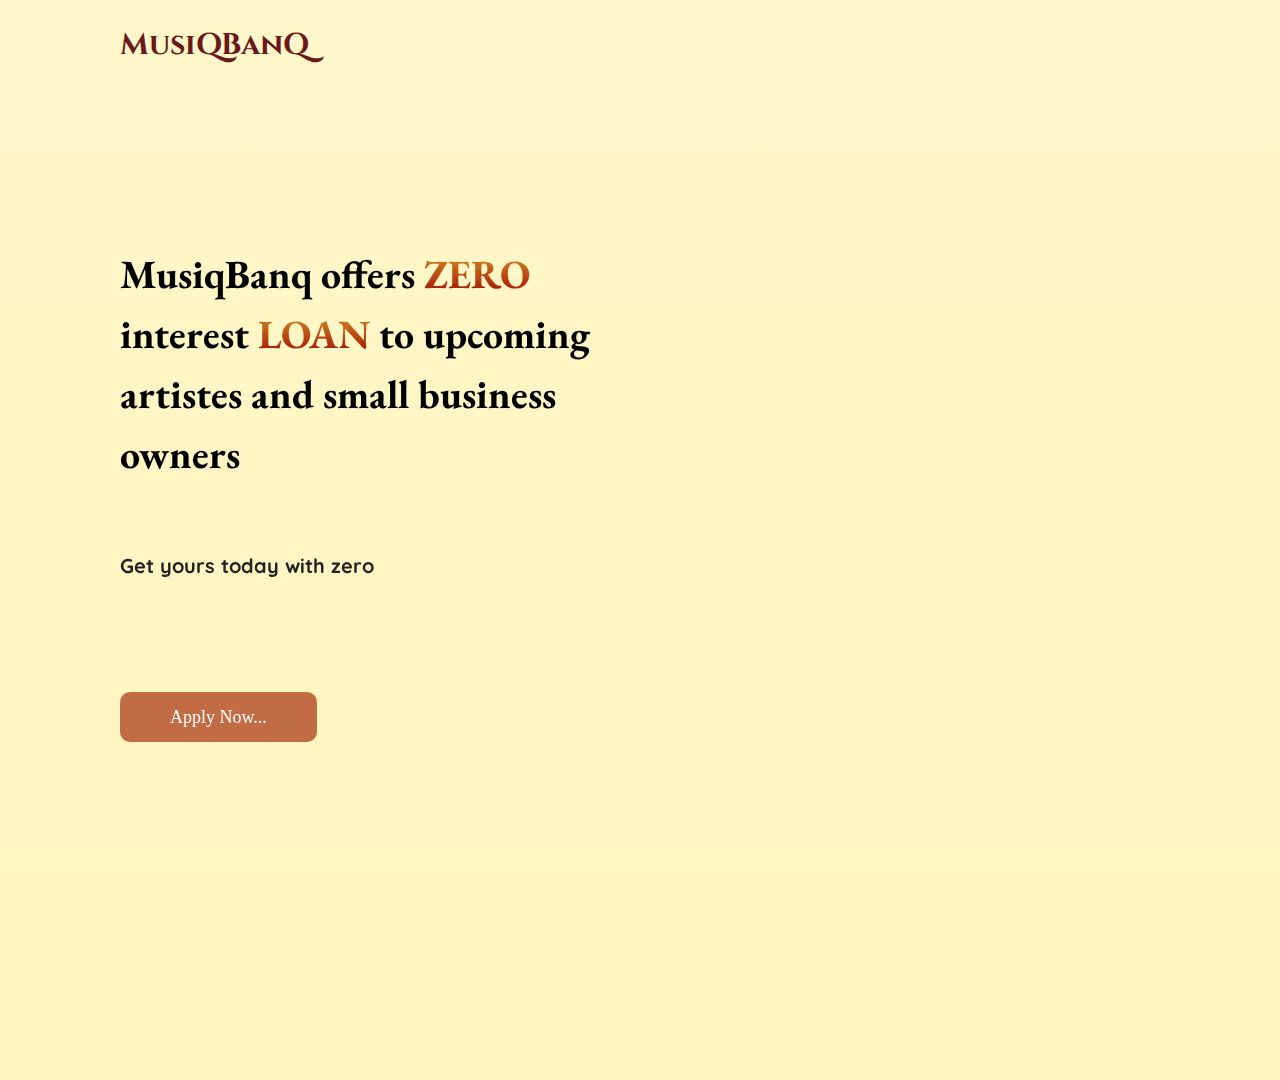
==== index.html @ e8cd940e "added google form" ====
<!DOCTYPE html>
<html lang="en">
<head>
    <meta charset="UTF-8">
    <meta http-equiv="X-UA-Compatible" content="IE=edge">
    <meta name="viewport" content="width=device-width, initial-scale=1.0">
    <title>Document</title>
    <link rel="stylesheet" href="index.css">
    <link rel="stylesheet" href="https://unpkg.com/aos@next/dist/aos.css" />
</head>
<body>
  <!--<div id="app">
    <div class="title">
      <div class="title-inner">
        <div class="cafe">
          <div class="cafe-inner">MusiqBanq offers <span>ZERO</span> interest <span>LOAN</span> to upcoming artistes and small business owners .</div>
        </div>
        <div class="mozart">
          <div class="mozart-inner">Get yours today with zero <span id="spin"></span></div>
          <a href="/form.html" class="applyBtn">Apply Now...</a>
        </div>
        
      </div>
      
    </div>
  
    <div class="image">
      <div class="logo">MB</div>
      <img src='./img/ladingPageImg2.jpg' alt=''>
    </div>
  </div>-->
  <div class="landingPageContainer">
    <div class="navBarContainer">
        <div class="logo text-pop-up-bottom ">MusiQBanQ</div>
        <div>
           
        </div>
    </div>
 
    <div class="mainPageContainer">
        <div class="z1" data-aos="fade-down-right" data-aos-offset="300"
        data-aos-easing="ease-in-sine" data-aos-delay="50"
        data-aos-duration="1000">
           
            <h1 class="p1">MusiqBanq offers <span>ZERO</span> interest <span>LOAN</span> to upcoming artistes and small business owners</h1>

            <div class="mozart-inner">Get yours today with zero <span id="spin"></span></div>

            <a class="signUpButton" href="https://forms.gle/FwzDNqPJHYDTBLBu9">Apply Now...</a>
        </div>
        <div class="z2" data-aos="fade-down-left" data-aos-offset="300"
        data-aos-easing="ease-in-sine" data-aos-delay="50"
        data-aos-duration="2000">
            
        </div>
        
    </div>
</div>
<script src="https://unpkg.com/aos@next/dist/aos.js"></script>
<script>
  AOS.init();
</script>  
</body>
</html>
---- index.css ----
@import url('https://fonts.googleapis.com/css2?family=Nunito:wght@200;300&display=swap');
@import url('https://fonts.googleapis.com/css2?family=Cinzel&display=swap');
@import url('https://fonts.googleapis.com/css2?family=EB+Garamond:wght@400;500&display=swap');
@import url('https://fonts.googleapis.com/css2?family=Kite+One&display=swap');
@import url('https://fonts.googleapis.com/css2?family=Quicksand:wght@500&display=swap');


* {
  padding: 0;
  margin: 0;
  box-sizing: border-box;
}
/*@import url('https://fonts.googleapis.com/css2?family=Quicksand:wght@600&display=swap');
@import url("https://fonts.googleapis.com/css2?family=Prata&display=swap");
@import url('https://fonts.googleapis.com/css2?family=Berkshire+Swash&display=swap');
@import url('https://fonts.googleapis.com/css2?family=Averia+Libre:wght@300;400&display=swap');
@import url('https://fonts.googleapis.com/css2?family=Kite+One&display=swap');

* {
  padding: 0;
  margin: 0;
  box-sizing: border-box;
}

#app {
  z-index: 100;
}
#app {
  display: grid;
  grid-template-columns: 1fr 2fr;
  align-items: center;
  padding-bottom: 4vmin;
  height: auto;
  width: 100%;
  background: #ede8e2;
  color: #3a3535;
}
body {
  display: grid;
  padding: 2rem;
  background: #e6ded7;
  overflow-x: hidden;
}
.title {
  padding-left: 1em;
  grid-column: 1 / -1;
  grid-row: 1;
  font-family: "Prata", serif;
  width: 100%;
  z-index: 2;
}
.title > .title-inner {
  display: inline-block;
}
#spin {
  color:#B3541E;
}
#spin:after {
  content:"";
  animation: spin 8s linear infinite;
}
@keyframes spin {
  0% { content:"" }
  20% { content: "Collateral" }
  50% { content: "Bvn Needed" }
  70% { content: "Guarantor" }
  100% { content: "Bank Statement" }
}
@keyframes text-clip {
  from {
    clip-path: polygon(0% 100%, 100% 100%, 100% 100%, 0% 100%);
  }
  to {
    clip-path: polygon(0 0, 100% 0, 100% 100%, 0 100%);
  }
}
@keyframes outer-left {
  from {
    transform: translateX(50%);
  }
  to {
    transform: none;
  }
}
@keyframes inner-left {
  from {
    transform: translateX(-50%);
  }
  to {
    transform: none;
  }
}
.cafe, .mozart {
  animation: outer-left 1s 1s cubic-bezier(0.5, 0, 0.1, 1) both;
}
.title-inner {
  display: inline-block;
  animation: inner-left 1s 1s ease both;
}
.cafe-inner {
  display: inline-block;
  animation: inner-left 1s 1s ease both, text-clip 1s 0s cubic-bezier(0.5, 0, 0.1, 1) both;
  font-size: 3vw;
  width: 600px;
  line-height: 70px;
  font-family: 'Quicksand', sans-serif;
}
.mozart-inner {
  animation: text-clip 1s 0s cubic-bezier(0.5, 0, 0.1, 1) both;
  margin-bottom: 7rem;
  font-family: 'Kite One', sans-serif;
  font-size: 22px;
  font-weight: bold;
}
.title {
  animation: outer-left 1s 1s ease both;
}
.cafe > .cafe-inner {
  display: inline-block;
}
.mozart {
  display: inline-block;
  margin-top: 4rem;
}
.image {
  grid-row: 1;
  grid-column: 2;
  margin-left: -2rem;
  opacity: 0.7;
  animation: image-in 1s cubic-bezier(0.5, 0, 0.1, 1) 2s backwards;
}
@keyframes image-in {
  from {
    clip-path: polygon(0 0, 100% 0, 100% 0, 0 0);
  }
  to {
    clip-path: polygon(0 0, 100% 0, 100% 100%, 0 100%);
  }
}
.image img {
  display: block;
  width: 100%;
  height: auto;
}
body:active * {
  animation: none !important;
}
.image .logo {
  font-weight: bold;
  font-size: 30px;
  color: #000;
  font-family: 'Berkshire Swash', cursive;
  z-index: 999;
  float: right;
}
.applyBtn {
  border: none;
  outline: none;
  padding: 15px 50px;
  border-radius: 10px;
  font-size: 18px;
  background: #E4CDA7;
  cursor: pointer;
  text-decoration: none;
  color: #000;
  font-family: 'Quicksand', sans-serif;
}
.applyBtn:hover {
  background: #ebcb98;
*/

/* Extra small devices (phones, 600px and down) 
@media only screen and (max-width: 600px) {
  #app {
    height: auto;
    grid-template-columns: 1fr;
    padding-bottom: 0;
    align-items: initial;
    background: transparent;
  }
  body {
    padding: 20px;
    display: flex;
    justify-content: center;
    align-items: initial;
    background:linear-gradient(
      rgba(255, 0, 0, 0.45), 
      rgba(255, 0, 0, 0.45)
    ),url(./img/ladingPageImg2.jpg);
    background-position: center;
    background-size: cover;
    background-repeat: no-repeat;
    width: 100%;
    height: 120vh;
  }
  .title {
    padding-left: 1em;
    grid-column: 1 / -1;
    grid-row: 1;
    font-family: "Prata", serif;
    width: 100%;
    z-index: 2;
    margin-top: 8rem;
    color: #fff;
  }
  .image .logo {
    color: #fff;
  }
  .cafe-inner {
    display: inline-block;
    animation: inner-left 1s 1s ease both, text-clip 1s 0s cubic-bezier(0.5, 0, 0.1, 1) both;
    font-size: 7vw;
    width: 100%;
    line-height: 40px;
    font-family: 'Averia Libre', cursive;
  }
  .applyBtn {
    padding: 13px 40px;
  }
  .image img {
    display: none;
  }
  .mozart-inner {
    margin-bottom: 6rem;
    font-size: 4vw;
  }
  #spin {
  color:#fff;
}
  .mozart {
    margin-top: 4rem;
  }
}*/



/* Medium devices (landscape tablets, 768px and up) 
@media only screen and (min-width: 601px) and (max-width: 900px) {
  #app {
    height: auto;
    grid-template-columns: 1fr;
    padding-bottom: 0;
    align-items: initial;
    background: transparent;
  }
  body {
    padding: 50px;
    display: flex;
    justify-content: center;
    align-items: initial;
    background:linear-gradient(
      rgba(255, 0, 0, 0.45), 
      rgba(255, 0, 0, 0.45)
    ),url(./img/ladingPageImg2.jpg);
    background-position: center;
    background-size: cover;
    background-repeat: no-repeat;
    width: 100%;
    height: 120vh;
  }
  .title {
    padding-left: 1em;
    grid-column: 1 / -1;
    grid-row: 1;
    font-family: "Prata", serif;
    width: 100%;
    z-index: 2;
    margin-top: 8rem;
    color: #fff;
  }
  .image .logo {
    color: #fff;
  }
  .cafe-inner {
    display: inline-block;
    animation: inner-left 1s 1s ease both, text-clip 1s 0s cubic-bezier(0.5, 0, 0.1, 1) both;
    font-size: 35px;
    width: 100%;
    line-height: 50px;
    font-family: 'Averia Libre', cursive;
  }
  .mozart {
    margin-top: 4rem;
  }
  .applyBtn {
    padding: 13px 40px;
  }
  .image img {
    display: none;
  }
}*/



/* landing page */
.landingPageContainer {
  width: 100%;
  height: 120vh;
  padding: 0 120px;
  background-image:
  linear-gradient(
    #fff2afa9, 
    #fff2afd5
    ), url(./img/ladingPageImg2.jpg);
  background-position: center;
  background-size: cover;
  /*background: #FFF1AF;*/
}
.navBarContainer {
  width: 100%;
  height: 100px;
  display: flex;
  justify-content: space-between;
  align-items: center;
  position: relative;
}
.navBarContainer .logo {
  color: rgb(105, 25, 25);
  height: 50px;
  font-family: 'Cinzel', serif;
  font-size: 30px;
  font-weight: bolder;
    
}
.navBarContainer .loginButton {
  border: none;
  text-decoration: none;
  font-size: 18px;
  color: #000;
  margin-right: 2rem;
  font-weight: bold;
}
.navBarContainer .signUpButton {
  border: none;
  text-decoration: none;
  font-size: 18px;
  padding: 13px 40px;
  border-radius: 10px;
  background: rgb(0, 0, 0);
  color: rgb(255, 255, 255);
}
.mainPageContainer {
  width: 100%;
  height: 80vh;
  margin-top: 5rem;
  display: grid;
  grid-template-columns: 1fr 1fr;
  grid-gap: 50px;
}
.mainPageContainer .z1 {
  width: 100%;
  height: auto;
  padding-top: 4rem;
}
.mainPageContainer .z2 {
  width: 100%;
  height: 550px;
  background-image: url(./img/IMG-20211220-WA0054-removebg-preview.png);
  background-position: center;
  background-size: cover;
  position: relative;
  -webkit-filter: drop-shadow(15px 5px 5px #222);
  filter: drop-shadow(15px 15px 25px #222);
}



.boxText {
  font-size: 15px;
  font-weight: bold;
}
.z1 .p1 {
  font-size: 40px;
  color:rgb(0, 0, 0);
  font-weight: bolder;
  line-height: 60px;
  font-family: 'EB Garamond', serif;
  padding-bottom: 2rem;
}
.z1 .p2 {
  font-size: 20px;
  font-weight: bold;
  color: rgb(48, 48, 48);
  margin-bottom: 4rem;
}
.z1 span {
  background: -webkit-linear-gradient(#db9f27, #9B0000);
  -webkit-background-clip: text;
  -webkit-text-fill-color: transparent;
}
.z1 .signUpButton {
  border: none;
  text-decoration: none;
  font-size: 18px;
  padding: 15px 50px;
  border-radius: 10px;
  background: #ae421ec4;
  color: rgb(255, 255, 255);
  cursor: pointer;
}
.z1 .signUpButton:hover {
  background: #AE431E;
  transition: all 550ms;
}
.mozart-inner {
  animation: text-clip 1s 0s cubic-bezier(0.5, 0, 0.1, 1) both;
  margin-bottom: 8rem;
  font-family: 'Quicksand', sans-serif;
  font-size: 20px;
  font-weight: bold;
  margin-top: 2rem;
  color: rgb(34, 34, 34); 
}
#spin {
  color:#B3541E;
  font-weight: bolder;
  font-size: 25px;
}
#spin:after {
  content:"";
  animation: spin 8s linear infinite;
}
@keyframes spin {
  0% { content:"" }
  20% { content: "Collateral" }
  50% { content: "Bvn Needed" }
  70% { content: "Guarantor" }
  100% { content: "Bank Statement" }
}






/* Extra small devices (phones, 600px and down) */
@media only screen and (max-width: 600px) {

  .landingPageContainer {
    width: 100%;
    height: 120vh;
    padding: 0 20px;
    background: #FFF1AF;
    background-image:
  linear-gradient(
    #fff2afa9, 
    #fff2afd5
    ), url(./img/ladingPageImg2.jpg);
  background-position: center;
  background-size: cover;
  }
  .navBarContainer .logo {
    color: rgb(105, 25, 25);
    height: 28px;
    font-family: 'Cinzel', serif;
    font-size: 20px;
    font-weight: bolder;
      
  }
  .navBarContainer .loginButton {
  border: none;
  text-decoration: none;
  font-size: 16px;
  color: #000;
  margin-right: 2rem;
  font-weight: bold;
}
.navBarContainer .signUpButton {
  border: none;
  text-decoration: none;
  font-size: 16px;
  padding: 8px 20px;
  border-radius: 10px;
  background: rgb(0, 0, 0);
  color: rgb(255, 255, 255);
}
.mozart-inner {
  animation: text-clip 1s 0s cubic-bezier(0.5, 0, 0.1, 1) both;
  margin-bottom: 8rem;
  font-family: 'Quicksand', sans-serif;
  font-size: 4vw;
  font-weight: bold;
  margin-top: 2rem;
  color: rgb(34, 34, 34); 
}
#spin {
  color:#B3541E;
  font-weight: bolder;
  font-size: 17px;
}
.mainPageContainer {
  width: 100%;
  height: auto;
  margin-top: 3rem;
  display: grid;
  grid-template-columns: 1fr;
  grid-gap: 50px;
}
.mainPageContainer .z1 {
  width: 100%;
  height: auto;
  padding-top: 0rem;
}
.z1 .p1 {
  font-size: 27px;
  color:rgb(0, 0, 0);
  font-weight: bolder;
  line-height: 40px;
  font-family: 'EB Garamond', serif;
  padding-bottom: 2rem;
}

.z1 .signUpButton {
  border: none;
  text-decoration: none;
  font-size: 16px;
  padding: 13px 50px;
  border-radius: 10px;
  background: #AE431E;
  color: rgb(255, 255, 255);
  margin-top: 0rem;
}

  .mainPageContainer 
  .z2 {
    width: 100%;
    height: 550px;
    border-radius: 200px;
    background-image: url(./img/IMG-20211220-WA0054-removebg-preview.png);
    background-position: center;
    background-size: cover;
    border: 10px solid #AE431E;
    position: relative;
    display: none;
  }
  
}



/* Medium devices (landscape tablets, 768px and up) */
@media only screen and (min-width: 601px) and (max-width:950px) {


    .landingPageContainer {
    width: 100%;
    height: 100vh;
    padding: 0 70px;
    background: #FFF1AF;
    background-image:
  linear-gradient(
    #fff2afa9, 
    #fff2afd5
    ), url(./img/ladingPageImg2.jpg);
  background-position: center;
  background-size: cover;
  }
  .navBarContainer .logo {
    color: rgb(105, 25, 25);
    height: 28px;
    font-family: 'Cinzel', serif;
    font-size: 20px;
    font-weight: bolder;
      
  }
  .navBarContainer .loginButton {
  border: none;
  text-decoration: none;
  font-size: 16px;
  color: #000;
  margin-right: 2rem;
  font-weight: bold;
}
.navBarContainer .signUpButton {
  border: none;
  text-decoration: none;
  font-size: 16px;
  padding: 8px 20px;
  border-radius: 10px;
  background: rgb(0, 0, 0);
  color: rgb(255, 255, 255);
}
.mozart-inner {
  animation: text-clip 1s 0s cubic-bezier(0.5, 0, 0.1, 1) both;
  margin-bottom: 8rem;
  font-family: 'Quicksand', sans-serif;
  font-size: 22px;
  font-weight: bold;
  margin-top: 2rem;
  color: rgb(34, 34, 34); 
}
#spin {
  color:#B3541E;
  font-weight: bolder;
  font-size: 25px;
}
.mainPageContainer {
  width: 100%;
  height: auto;
  margin-top: 3rem;
  display: grid;
  grid-template-columns: 1fr;
  grid-gap: 50px;
}
.mainPageContainer .z1 {
  width: 100%;
  height: auto;
  padding-top: 0rem;
}
.z1 .p1 {
  font-size: 35px;
  color:rgb(0, 0, 0);
  font-weight: bolder;
  line-height: 60px;
  font-family: 'EB Garamond', serif;
  padding-bottom: 2rem;
  width: 500px;
}

.z1 .signUpButton {
  border: none;
  text-decoration: none;
  font-size: 16px;
  padding: 13px 50px;
  border-radius: 10px;
  background: #AE431E;
  color: rgb(255, 255, 255);
  margin-top: 0rem;
}

  .mainPageContainer 
  .z2 {
    width: 100%;
    height: 550px;
    border-radius: 200px;
    background-image: url(./img/IMG-20211220-WA0054-removebg-preview.png);
    background-position: center;
    background-size: cover;
    border: 10px solid #AE431E;
    position: relative;
    display: none;
  }
}
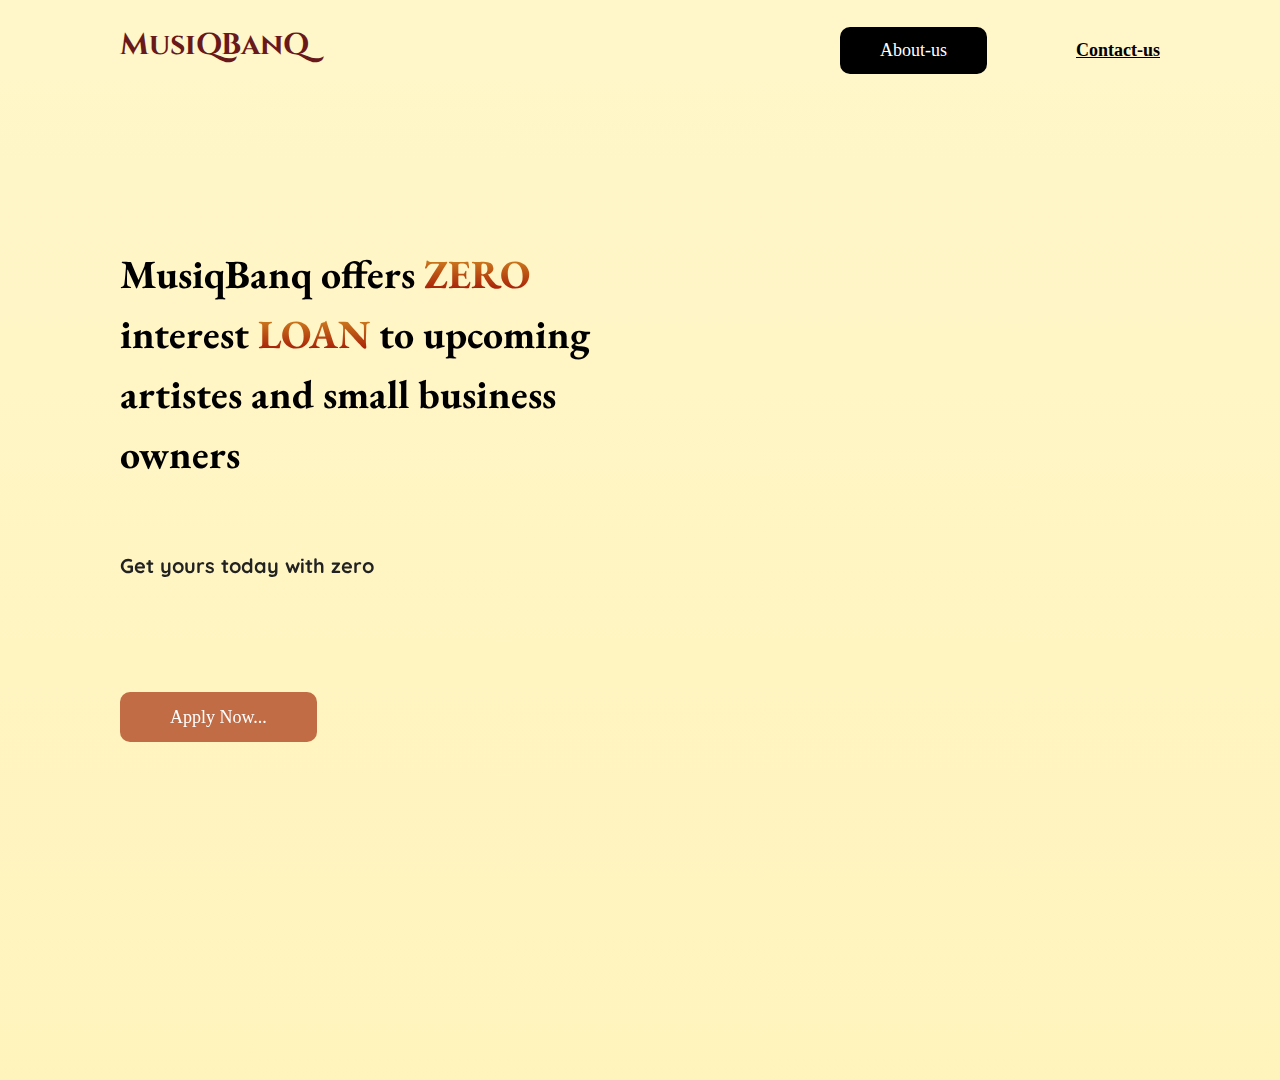
==== commit 64c5df96: "added about section" ====
--- a/index.html
+++ b/index.html
@@ -4,36 +4,19 @@
     <meta charset="UTF-8">
     <meta http-equiv="X-UA-Compatible" content="IE=edge">
     <meta name="viewport" content="width=device-width, initial-scale=1.0">
-    <title>Document</title>
+    <title>MusiQBanQ</title>
+    <link rel="icon" type="image/x-icon" href="/img/headsetmb.png">
     <link rel="stylesheet" href="index.css">
     <link rel="stylesheet" href="https://unpkg.com/aos@next/dist/aos.css" />
 </head>
 <body>
-  <!--<div id="app">
-    <div class="title">
-      <div class="title-inner">
-        <div class="cafe">
-          <div class="cafe-inner">MusiqBanq offers <span>ZERO</span> interest <span>LOAN</span> to upcoming artistes and small business owners .</div>
-        </div>
-        <div class="mozart">
-          <div class="mozart-inner">Get yours today with zero <span id="spin"></span></div>
-          <a href="/form.html" class="applyBtn">Apply Now...</a>
-        </div>
-        
-      </div>
-      
-    </div>
   
-    <div class="image">
-      <div class="logo">MB</div>
-      <img src='./img/ladingPageImg2.jpg' alt=''>
-    </div>
-  </div>-->
   <div class="landingPageContainer">
     <div class="navBarContainer">
-        <div class="logo text-pop-up-bottom ">MusiQBanQ</div>
-        <div>
-           
+        <div class="logo">MusiQBanQ</div>
+        <div class="nav">
+          <a href="/about.html" class="about-us">About-us</a>
+          <a href="/contact.html" class="contact-us">Contact-us</a>
         </div>
     </div>
  
--- a/index.css
+++ b/index.css
@@ -2,7 +2,8 @@
 @import url('https://fonts.googleapis.com/css2?family=Cinzel&display=swap');
 @import url('https://fonts.googleapis.com/css2?family=EB+Garamond:wght@400;500&display=swap');
 @import url('https://fonts.googleapis.com/css2?family=Kite+One&display=swap');
-@import url('https://fonts.googleapis.com/css2?family=Quicksand:wght@500&display=swap');
+@import url('https://fonts.googleapis.com/css2?family=Quicksand:wght@300;400&display=swap');
+@import url('https://fonts.googleapis.com/css2?family=Shizuru&display=swap');
 
 
 * {
@@ -10,287 +11,6 @@
   margin: 0;
   box-sizing: border-box;
 }
-/*@import url('https://fonts.googleapis.com/css2?family=Quicksand:wght@600&display=swap');
-@import url("https://fonts.googleapis.com/css2?family=Prata&display=swap");
-@import url('https://fonts.googleapis.com/css2?family=Berkshire+Swash&display=swap');
-@import url('https://fonts.googleapis.com/css2?family=Averia+Libre:wght@300;400&display=swap');
-@import url('https://fonts.googleapis.com/css2?family=Kite+One&display=swap');
-
-* {
-  padding: 0;
-  margin: 0;
-  box-sizing: border-box;
-}
-
-#app {
-  z-index: 100;
-}
-#app {
-  display: grid;
-  grid-template-columns: 1fr 2fr;
-  align-items: center;
-  padding-bottom: 4vmin;
-  height: auto;
-  width: 100%;
-  background: #ede8e2;
-  color: #3a3535;
-}
-body {
-  display: grid;
-  padding: 2rem;
-  background: #e6ded7;
-  overflow-x: hidden;
-}
-.title {
-  padding-left: 1em;
-  grid-column: 1 / -1;
-  grid-row: 1;
-  font-family: "Prata", serif;
-  width: 100%;
-  z-index: 2;
-}
-.title > .title-inner {
-  display: inline-block;
-}
-#spin {
-  color:#B3541E;
-}
-#spin:after {
-  content:"";
-  animation: spin 8s linear infinite;
-}
-@keyframes spin {
-  0% { content:"" }
-  20% { content: "Collateral" }
-  50% { content: "Bvn Needed" }
-  70% { content: "Guarantor" }
-  100% { content: "Bank Statement" }
-}
-@keyframes text-clip {
-  from {
-    clip-path: polygon(0% 100%, 100% 100%, 100% 100%, 0% 100%);
-  }
-  to {
-    clip-path: polygon(0 0, 100% 0, 100% 100%, 0 100%);
-  }
-}
-@keyframes outer-left {
-  from {
-    transform: translateX(50%);
-  }
-  to {
-    transform: none;
-  }
-}
-@keyframes inner-left {
-  from {
-    transform: translateX(-50%);
-  }
-  to {
-    transform: none;
-  }
-}
-.cafe, .mozart {
-  animation: outer-left 1s 1s cubic-bezier(0.5, 0, 0.1, 1) both;
-}
-.title-inner {
-  display: inline-block;
-  animation: inner-left 1s 1s ease both;
-}
-.cafe-inner {
-  display: inline-block;
-  animation: inner-left 1s 1s ease both, text-clip 1s 0s cubic-bezier(0.5, 0, 0.1, 1) both;
-  font-size: 3vw;
-  width: 600px;
-  line-height: 70px;
-  font-family: 'Quicksand', sans-serif;
-}
-.mozart-inner {
-  animation: text-clip 1s 0s cubic-bezier(0.5, 0, 0.1, 1) both;
-  margin-bottom: 7rem;
-  font-family: 'Kite One', sans-serif;
-  font-size: 22px;
-  font-weight: bold;
-}
-.title {
-  animation: outer-left 1s 1s ease both;
-}
-.cafe > .cafe-inner {
-  display: inline-block;
-}
-.mozart {
-  display: inline-block;
-  margin-top: 4rem;
-}
-.image {
-  grid-row: 1;
-  grid-column: 2;
-  margin-left: -2rem;
-  opacity: 0.7;
-  animation: image-in 1s cubic-bezier(0.5, 0, 0.1, 1) 2s backwards;
-}
-@keyframes image-in {
-  from {
-    clip-path: polygon(0 0, 100% 0, 100% 0, 0 0);
-  }
-  to {
-    clip-path: polygon(0 0, 100% 0, 100% 100%, 0 100%);
-  }
-}
-.image img {
-  display: block;
-  width: 100%;
-  height: auto;
-}
-body:active * {
-  animation: none !important;
-}
-.image .logo {
-  font-weight: bold;
-  font-size: 30px;
-  color: #000;
-  font-family: 'Berkshire Swash', cursive;
-  z-index: 999;
-  float: right;
-}
-.applyBtn {
-  border: none;
-  outline: none;
-  padding: 15px 50px;
-  border-radius: 10px;
-  font-size: 18px;
-  background: #E4CDA7;
-  cursor: pointer;
-  text-decoration: none;
-  color: #000;
-  font-family: 'Quicksand', sans-serif;
-}
-.applyBtn:hover {
-  background: #ebcb98;
-*/
-
-/* Extra small devices (phones, 600px and down) 
-@media only screen and (max-width: 600px) {
-  #app {
-    height: auto;
-    grid-template-columns: 1fr;
-    padding-bottom: 0;
-    align-items: initial;
-    background: transparent;
-  }
-  body {
-    padding: 20px;
-    display: flex;
-    justify-content: center;
-    align-items: initial;
-    background:linear-gradient(
-      rgba(255, 0, 0, 0.45), 
-      rgba(255, 0, 0, 0.45)
-    ),url(./img/ladingPageImg2.jpg);
-    background-position: center;
-    background-size: cover;
-    background-repeat: no-repeat;
-    width: 100%;
-    height: 120vh;
-  }
-  .title {
-    padding-left: 1em;
-    grid-column: 1 / -1;
-    grid-row: 1;
-    font-family: "Prata", serif;
-    width: 100%;
-    z-index: 2;
-    margin-top: 8rem;
-    color: #fff;
-  }
-  .image .logo {
-    color: #fff;
-  }
-  .cafe-inner {
-    display: inline-block;
-    animation: inner-left 1s 1s ease both, text-clip 1s 0s cubic-bezier(0.5, 0, 0.1, 1) both;
-    font-size: 7vw;
-    width: 100%;
-    line-height: 40px;
-    font-family: 'Averia Libre', cursive;
-  }
-  .applyBtn {
-    padding: 13px 40px;
-  }
-  .image img {
-    display: none;
-  }
-  .mozart-inner {
-    margin-bottom: 6rem;
-    font-size: 4vw;
-  }
-  #spin {
-  color:#fff;
-}
-  .mozart {
-    margin-top: 4rem;
-  }
-}*/
-
-
-
-/* Medium devices (landscape tablets, 768px and up) 
-@media only screen and (min-width: 601px) and (max-width: 900px) {
-  #app {
-    height: auto;
-    grid-template-columns: 1fr;
-    padding-bottom: 0;
-    align-items: initial;
-    background: transparent;
-  }
-  body {
-    padding: 50px;
-    display: flex;
-    justify-content: center;
-    align-items: initial;
-    background:linear-gradient(
-      rgba(255, 0, 0, 0.45), 
-      rgba(255, 0, 0, 0.45)
-    ),url(./img/ladingPageImg2.jpg);
-    background-position: center;
-    background-size: cover;
-    background-repeat: no-repeat;
-    width: 100%;
-    height: 120vh;
-  }
-  .title {
-    padding-left: 1em;
-    grid-column: 1 / -1;
-    grid-row: 1;
-    font-family: "Prata", serif;
-    width: 100%;
-    z-index: 2;
-    margin-top: 8rem;
-    color: #fff;
-  }
-  .image .logo {
-    color: #fff;
-  }
-  .cafe-inner {
-    display: inline-block;
-    animation: inner-left 1s 1s ease both, text-clip 1s 0s cubic-bezier(0.5, 0, 0.1, 1) both;
-    font-size: 35px;
-    width: 100%;
-    line-height: 50px;
-    font-family: 'Averia Libre', cursive;
-  }
-  .mozart {
-    margin-top: 4rem;
-  }
-  .applyBtn {
-    padding: 13px 40px;
-  }
-  .image img {
-    display: none;
-  }
-}*/
-
-
 
 /* landing page */
 .landingPageContainer {
@@ -322,22 +42,27 @@
   font-weight: bolder;
     
 }
-.navBarContainer .loginButton {
-  border: none;
-  text-decoration: none;
+.navBarContainer .nav {
+  height: auto;
+  width: 320px;
+  display: flex;
+  justify-content: space-between;
+  align-items: center;
+}
+.navBarContainer .about-us {
+  border: none;
+  text-decoration: none;
+  font-size: 18px;
+  padding: 13px 40px;
+  border-radius: 10px;
+  background: rgb(0, 0, 0);
+  color: rgb(255, 255, 255);
+}
+.navBarContainer .contact-us {
+  border: none;
   font-size: 18px;
   color: #000;
-  margin-right: 2rem;
-  font-weight: bold;
-}
-.navBarContainer .signUpButton {
-  border: none;
-  text-decoration: none;
-  font-size: 18px;
-  padding: 13px 40px;
-  border-radius: 10px;
-  background: rgb(0, 0, 0);
-  color: rgb(255, 255, 255);
+  font-weight: bold;
 }
 .mainPageContainer {
   width: 100%;
@@ -644,3 +369,84 @@
 
 
 
+video {
+  object-fit: cover;
+  width: 100vw;
+  height: 100vh;
+  position: fixed;
+  top: 0;
+  left: 0;
+  z-index: -1;
+}
+#home-top-video {
+    left: 0%;
+    top: 0%;
+    height: 140vh;
+    width: 100%;
+    overflow: hidden;
+    position: absolute;
+    z-index: -1;
+    display: flex;
+    justify-content: center;
+    align-items: center;
+    padding:  0 100px;
+  }
+  .intro {
+      width: 900px;
+      height: auto;
+      z-index: 1;
+      color: #fff;
+  }
+  .intro p {
+    line-height: 30px;
+    font-size: 20px;
+    letter-spacing: 11x;
+    font-family: 'Quicksand', sans-serif;
+  }
+  .intro .about-header {
+    font-family: 'Shizuru', cursive;
+    margin-bottom: 4rem;
+  }
+#home-top-video:before {
+  content:"";
+  position: absolute;
+  top:0;
+  right:0;
+  left:0;
+  bottom:0;
+  z-index:1;
+  background:linear-gradient(to right,rgba(0, 0, 0, 0.815),rgba(0, 0, 0, 0.815));
+}
+
+
+/* Extra small devices (phones, 600px and down) */
+@media only screen and (max-width: 600px) {
+  #home-top-video {
+    left: 0%;
+    top: 0%;
+    height: 250vh;
+    width: 100%;
+    overflow: hidden;
+    position: absolute;
+    z-index: -1;
+    display: flex;
+    justify-content: center;
+    align-items: center;
+    padding:  0 20px;
+  }
+  .intro {
+    width: 100%;
+    z-index: 1;
+    color: #fff;
+}
+.intro p {
+  line-height: 30px;
+  font-size: 4.5vw;
+  letter-spacing: 11x;
+  font-family: 'Quicksand', sans-serif;
+}
+.intro .about-header {
+  font-family: 'Shizuru', cursive;
+  margin-bottom: 4rem;
+}
+}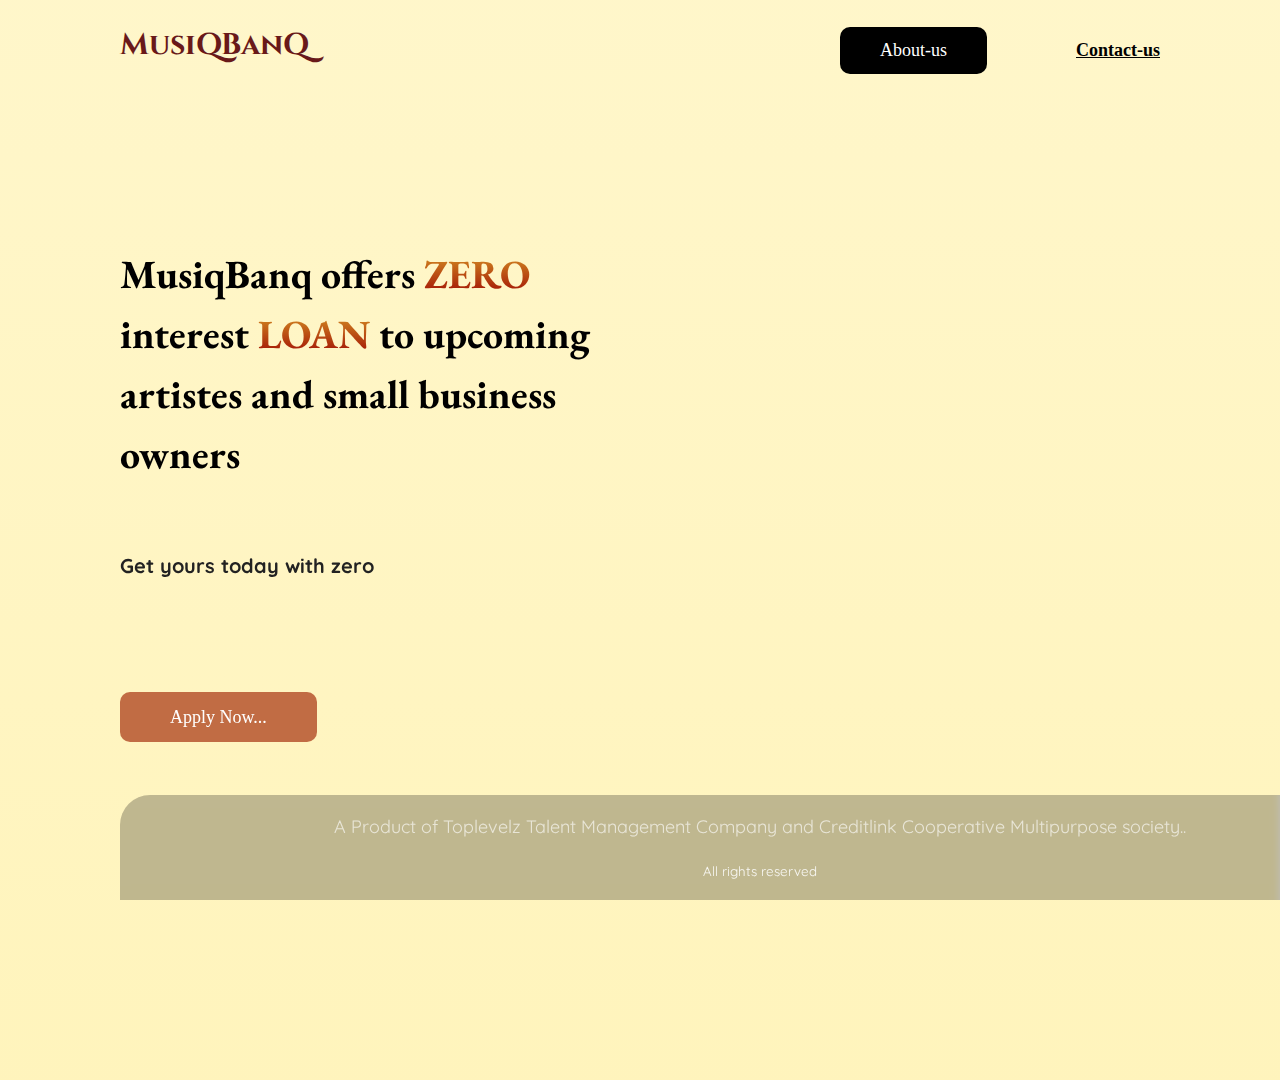
==== commit f9c3d0b8: "changes" ====
--- a/index.html
+++ b/index.html
@@ -38,6 +38,10 @@
         </div>
         
     </div>
+    <div class="contact-footer">
+      <p class="footer-text">A Product of Toplevelz Talent Management Company and Creditlink Cooperative Multipurpose society..</p>
+      <small class="right">All rights reserved</small>
+  </div>
 </div>
 <script src="https://unpkg.com/aos@next/dist/aos.js"></script>
 <script>
--- a/index.css
+++ b/index.css
@@ -4,6 +4,7 @@
 @import url('https://fonts.googleapis.com/css2?family=Kite+One&display=swap');
 @import url('https://fonts.googleapis.com/css2?family=Quicksand:wght@300;400&display=swap');
 @import url('https://fonts.googleapis.com/css2?family=Shizuru&display=swap');
+@import url('https://fonts.googleapis.com/css2?family=Luckiest+Guy&display=swap');
 
 
 * {
@@ -365,6 +366,131 @@
     position: relative;
     display: none;
   }
+  }
+
+  /* contact */
+  .contact-us-bg {
+    width: 100%;
+    height: 100vh;
+    padding: 0;
+    background: #000000;
+    background-image:
+  linear-gradient(
+    #000000a9, 
+    #000000d5
+    ), url(./img/ladingPageImg2.jpg);
+  background-position: center;
+  background-size: cover;
+  position: relative;
+  }
+  .contact-bg {
+    width: 100%;
+    height: 300px;
+    border-radius: 0 0 30px 30px;
+    background: rgba( 0, 0, 0, 0.25 );
+    box-shadow: 0 8px 32px 0 rgba(92, 94, 112, 0.37);
+    backdrop-filter: blur( 4px );
+    -webkit-backdrop-filter: blur( 4px );
+   
+  }
+  .contact-us-header {
+    color: #fff;
+    text-align: center;
+    font-size: 14vw;
+   margin-top: 5rem;
+   font-family: 'Luckiest Guy', cursive;
+   color: transparent;
+    -webkit-text-stroke-width: 1px;
+    -webkit-text-stroke-color: rgb(255, 255, 255);
+  }
+  
+  .contact-bg .social-btn {
+    width: 100%;
+    height: auto;
+    padding: 20px 80px;
+  }
+  .btn1 {
+    display: flex;
+    justify-content: space-between;
+  }
+  .btn2 {
+    display: flex;
+    justify-content: space-between;
+    width: 250px;
+    margin: 2rem auto 0 auto;
+  }
+  .contact-bg .social-btn .facebook ,
+  .contact-bg .social-btn .twitter,
+  .contact-bg .social-btn .insta,
+  .contact-bg .social-btn .tiktok,
+  .contact-bg .social-btn .linked,
+  .contact-bg .social-btn .whatsapp,
+  .contact-bg .social-btn .telegram{
+    width: 40px;
+    height: 40px;
+    border-radius: 100px;
+    display: flex;
+    justify-content: center;
+    align-items: center;
+    background: rgba( 255, 255, 255, 0.25 );
+    box-shadow: 0 8px 32px 0 rgba( 31, 38, 135, 0.37 );
+    backdrop-filter: blur( 4px );
+    -webkit-backdrop-filter: blur( 4px );
+    border-radius: 10px;
+    border: 1px solid rgba( 255, 255, 255, 0.18 );
+    cursor: pointer;
+  }
+  .contact-bg .social-btn .facebook:hover ,
+  .contact-bg .social-btn .twitter:hover,
+  .contact-bg .social-btn .insta:hover,
+  .contact-bg .social-btn .tiktok:hover,
+  .contact-bg .social-btn .linked:hover,
+  .contact-bg .social-btn .whatsapp:hover,
+  .contact-bg .social-btn .telegram:hover {
+    background: transparent;
+    transition: all 550ms;
+  }
+  
+  .contact-bg .address {
+    width: 100%;
+    height: auto;
+    margin-top: 1rem;
+    padding: 20px 70px;
+  }
+  .contact-bg .address .ph {
+    color: #fff;
+    font-size: 30px;
+    font-family: 'Luckiest Guy', cursive;
+    color: transparent;
+     -webkit-text-stroke-width: 0.5px;
+     -webkit-text-stroke-color: rgb(255, 255, 255);
+  }
+  .contact-bg .address .pa {
+    color: rgb(219, 219, 219);
+    margin-top: 0.7rem;
+    font-family: 'Quicksand', sans-serif;
+  }
+  .contact-footer {
+    width: 100%;
+    height: auto;
+    background: rgba( 0, 0, 0, 0.25 );
+    backdrop-filter: blur( 4px );
+    -webkit-backdrop-filter: blur( 4px );
+    border-radius: 30px 30px 0 0;
+   position: absolute;
+   bottom: 0;
+   text-align: center;
+   padding: 20px;
+  }
+  .contact-footer .footer-text {
+    color: rgba(255, 255, 255, 0.637);
+    font-size: 16px;
+    font-family: 'Quicksand', sans-serif;
+    margin-bottom: 1.5rem;
+  }
+  .contact-footer .right {
+    color: rgba(255, 255, 255, 0.89);
+    font-family: 'Quicksand', sans-serif;
 }
 
 
@@ -449,4 +575,273 @@
   font-family: 'Shizuru', cursive;
   margin-bottom: 4rem;
 }
-}+}
+
+
+/* contact */
+/* Extra small devices (phones, 600px and down) */
+@media only screen and (max-width: 600px) {
+  .contact-us-bg {
+    width: 100%;
+    height: 100vh;
+    padding: 0;
+    background: #000000;
+    background-image:
+  linear-gradient(
+    #000000a9, 
+    #000000d5
+    ), url(./img/ladingPageImg2.jpg);
+  background-position: center;
+  background-size: cover;
+  position: relative;
+  }
+  .contact-bg {
+    width: 100%;
+    height: 300px;
+    border-radius: 0 0 30px 30px;
+    background: rgba( 0, 0, 0, 0.25 );
+    box-shadow: 0 8px 32px 0 rgba(92, 94, 112, 0.37);
+    backdrop-filter: blur( 4px );
+    -webkit-backdrop-filter: blur( 4px );
+   
+  }
+  .contact-us-header {
+    color: #fff;
+    text-align: center;
+    font-size: 14vw;
+   margin-top: 5rem;
+   font-family: 'Luckiest Guy', cursive;
+   color: transparent;
+    -webkit-text-stroke-width: 1px;
+    -webkit-text-stroke-color: rgb(255, 255, 255);
+  }
+  
+  .contact-bg .social-btn {
+    width: 100%;
+    height: auto;
+    padding: 20px;
+  }
+  .btn1 {
+    display: flex;
+    justify-content: space-between;
+  }
+  .btn2 {
+    display: flex;
+    justify-content: space-between;
+    width: 220px;
+    margin: 1rem auto 0 auto;
+  }
+  .contact-bg .social-btn .facebook ,
+  .contact-bg .social-btn .twitter,
+  .contact-bg .social-btn .insta,
+  .contact-bg .social-btn .tiktok,
+  .contact-bg .social-btn .linked,
+  .contact-bg .social-btn .whatsapp,
+  .contact-bg .social-btn .telegram{
+    width: 40px;
+    height: 40px;
+    border-radius: 100px;
+    display: flex;
+    justify-content: center;
+    align-items: center;
+    background: rgba( 255, 255, 255, 0.25 );
+    box-shadow: 0 8px 32px 0 rgba( 31, 38, 135, 0.37 );
+    backdrop-filter: blur( 4px );
+    -webkit-backdrop-filter: blur( 4px );
+    border-radius: 10px;
+    border: 1px solid rgba( 255, 255, 255, 0.18 );
+    cursor: pointer;
+  }
+  .contact-bg .social-btn .facebook:hover ,
+  .contact-bg .social-btn .twitter:hover,
+  .contact-bg .social-btn .insta:hover,
+  .contact-bg .social-btn .tiktok:hover,
+  .contact-bg .social-btn .linked:hover,
+  .contact-bg .social-btn .whatsapp:hover,
+  .contact-bg .social-btn .telegram:hover {
+    background: transparent;
+    transition: all 550ms;
+  }
+  
+  .contact-bg .address {
+    width: 100%;
+    height: auto;
+    margin-top: 1rem;
+    padding: 20px;
+  }
+  .contact-bg .address .ph {
+    color: #fff;
+    font-size: 5.5vw;
+    font-family: 'Luckiest Guy', cursive;
+    color: transparent;
+     -webkit-text-stroke-width: 0.5px;
+     -webkit-text-stroke-color: rgb(255, 255, 255);
+  }
+  .contact-bg .address .pa {
+    color: rgb(219, 219, 219);
+    margin-top: 0.7rem;
+    font-family: 'Quicksand', sans-serif;
+  }
+  .contact-footer {
+    width: 100%;
+    height: auto;
+    background: rgba( 0, 0, 0, 0.25 );
+    backdrop-filter: blur( 4px );
+    -webkit-backdrop-filter: blur( 4px );
+    border-radius: 30px 30px 0 0;
+   position: absolute;
+   bottom: 0;
+   text-align: center;
+   padding: 20px;
+  }
+  .contact-footer .footer-text {
+    color: rgba(255, 255, 255, 0.637);
+    font-size: 4vw;
+    font-family: 'Quicksand', sans-serif;
+    margin-bottom: 1.5rem;
+  }
+  .contact-footer .right {
+    color: rgba(255, 255, 255, 0.89);
+    font-family: 'Quicksand', sans-serif;
+  }
+
+}
+
+@media screen and (min-width: 951px){
+  .contact-us-bg {
+    width: 100%;
+    height: 130vh;
+    padding: 0;
+    background: #000000;
+    background-image:
+  linear-gradient(
+    #000000a9, 
+    #000000d5
+    ), url(./img/ladingPageImg2.jpg);
+  background-position: center;
+  background-size: cover;
+  position: relative;
+  }
+  .contact-bg {
+    width: 600px;
+    height: auto;
+    border-radius: 0 0 30px 30px;
+    background: rgba( 0, 0, 0, 0.25 );
+    box-shadow: 0 8px 32px 0 rgba(92, 94, 112, 0.37);
+    backdrop-filter: blur( 4px );
+    -webkit-backdrop-filter: blur( 4px );
+    padding: 30px 80px;
+  }
+  .contact-us-header {
+    color: #fff;
+    text-align: center;
+    font-size: 14vw;
+   margin-top: 5rem;
+   font-family: 'Luckiest Guy', cursive;
+   color: transparent;
+    -webkit-text-stroke-width: 1px;
+    -webkit-text-stroke-color: rgb(255, 255, 255);
+  }
+  
+  .contact-bg .social-btn {
+    width: 100%;
+    height: auto;
+    padding: 20px;
+  }
+  .btn1 {
+    display: flex;
+    justify-content: space-between;
+  }
+  .btn2 {
+    display: flex;
+    justify-content: space-between;
+    width: 220px;
+    margin: 1rem auto 0 auto;
+  }
+  .contact-bg .social-btn .facebook ,
+  .contact-bg .social-btn .twitter,
+  .contact-bg .social-btn .insta,
+  .contact-bg .social-btn .tiktok,
+  .contact-bg .social-btn .linked,
+  .contact-bg .social-btn .whatsapp,
+  .contact-bg .social-btn .telegram{
+    width: 40px;
+    height: 40px;
+    border-radius: 100px;
+    display: flex;
+    justify-content: center;
+    align-items: center;
+    background: rgba( 255, 255, 255, 0.25 );
+    box-shadow: 0 8px 32px 0 rgba( 31, 38, 135, 0.37 );
+    backdrop-filter: blur( 4px );
+    -webkit-backdrop-filter: blur( 4px );
+    border-radius: 10px;
+    border: 1px solid rgba( 255, 255, 255, 0.18 );
+    cursor: pointer;
+  }
+  .contact-bg .social-btn .facebook:hover ,
+  .contact-bg .social-btn .twitter:hover,
+  .contact-bg .social-btn .insta:hover,
+  .contact-bg .social-btn .tiktok:hover,
+  .contact-bg .social-btn .linked:hover,
+  .contact-bg .social-btn .whatsapp:hover,
+  .contact-bg .social-btn .telegram:hover {
+    background: transparent;
+    transition: all 550ms;
+  }
+  
+  .contact-bg .address {
+    width: 100%;
+    height: auto;
+    margin-top: 1rem;
+    padding: 20px;
+  }
+  .contact-bg .address .ph {
+    color: #fff;
+    font-size: 30px;
+    font-family: 'Luckiest Guy', cursive;
+    color: transparent;
+     -webkit-text-stroke-width: 0.5px;
+     -webkit-text-stroke-color: rgb(255, 255, 255);
+  }
+  .contact-bg .address .pa {
+    color: rgb(219, 219, 219);
+    margin-top: 0.7rem;
+    font-family: 'Quicksand', sans-serif;
+    font-size: 18px;
+  }
+  .contact-footer {
+    width: 100%;
+    height: auto;
+    background: rgba( 0, 0, 0, 0.25 );
+    backdrop-filter: blur( 4px );
+    -webkit-backdrop-filter: blur( 4px );
+    border-radius: 30px 30px 0 0;
+   position: absolute;
+   bottom: 0;
+   text-align: center;
+   padding: 20px;
+  }
+  .contact-footer .footer-text {
+    color: rgba(255, 255, 255, 0.637);
+    font-size: 18px;
+    font-family: 'Quicksand', sans-serif;
+    margin-bottom: 1.5rem;
+  }
+  .contact-footer .right {
+    color: rgba(255, 255, 255, 0.89);
+    font-family: 'Quicksand', sans-serif;
+  }
+  
+}
+
+
+
+
+
+
+
+
+
+
+
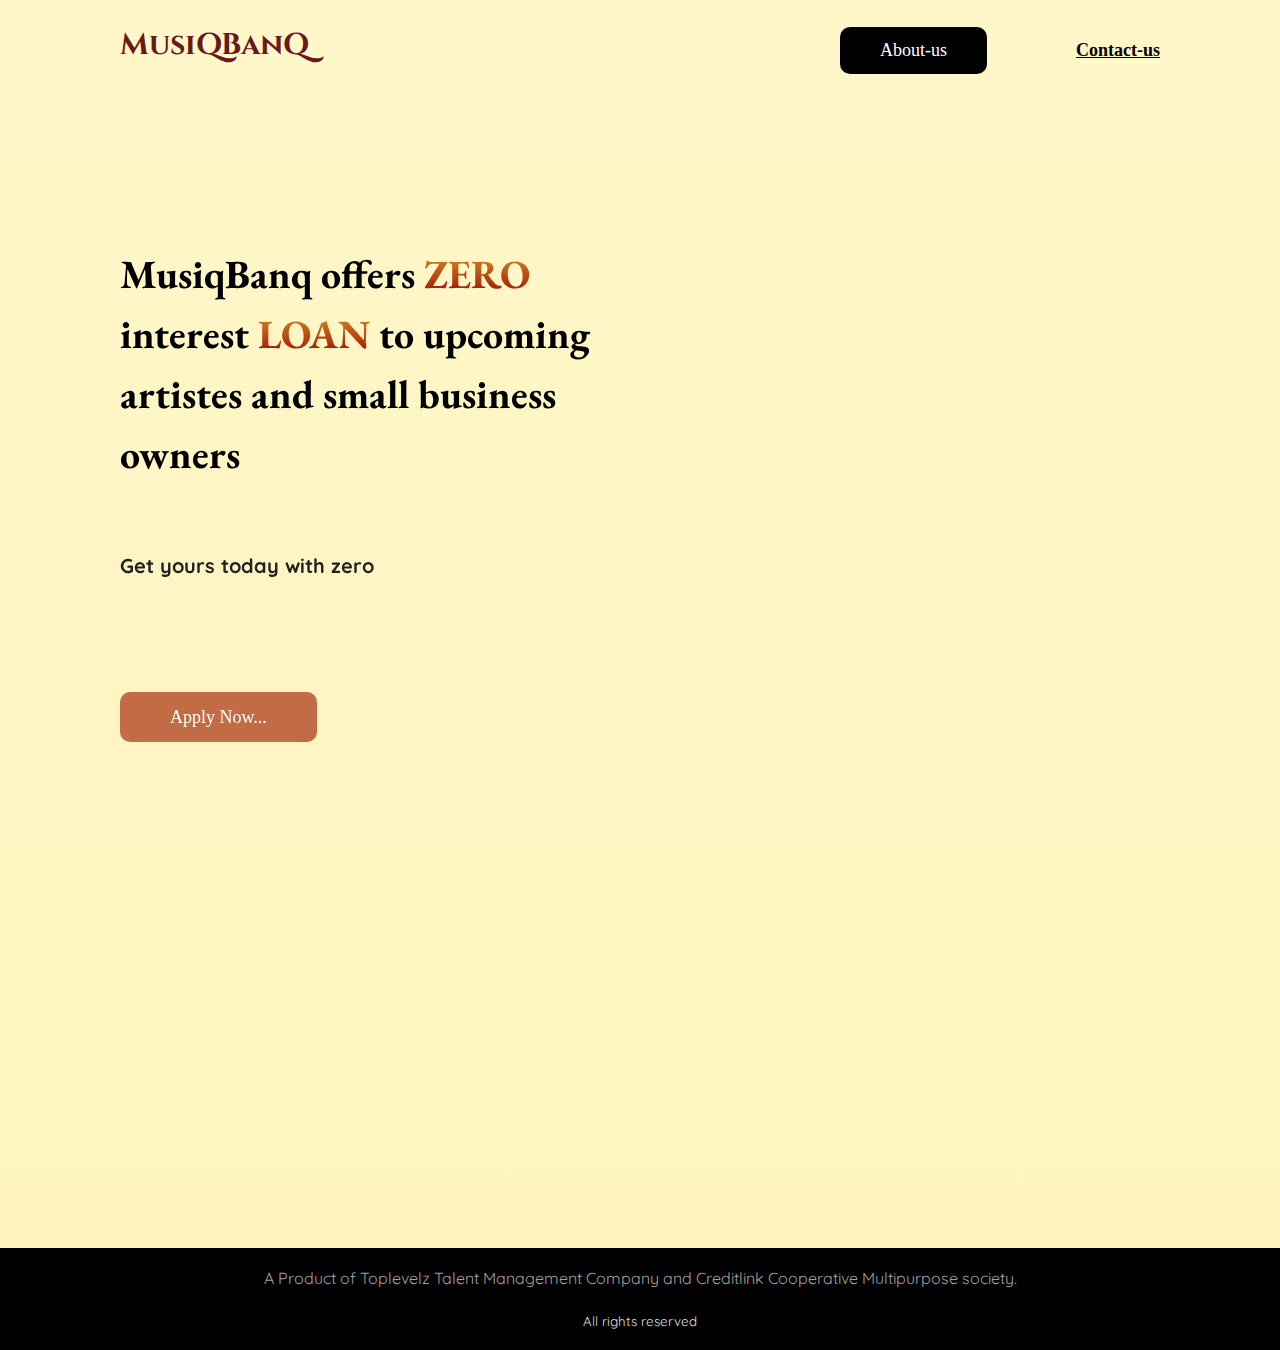
==== commit 26a83968: "changes" ====
--- a/index.html
+++ b/index.html
@@ -11,38 +11,41 @@
 </head>
 <body>
   
-  <div class="landingPageContainer">
-    <div class="navBarContainer">
-        <div class="logo">MusiQBanQ</div>
-        <div class="nav">
-          <a href="/about.html" class="about-us">About-us</a>
-          <a href="/contact.html" class="contact-us">Contact-us</a>
-        </div>
-    </div>
- 
-    <div class="mainPageContainer">
-        <div class="z1" data-aos="fade-down-right" data-aos-offset="300"
-        data-aos-easing="ease-in-sine" data-aos-delay="50"
-        data-aos-duration="1000">
-           
-            <h1 class="p1">MusiqBanq offers <span>ZERO</span> interest <span>LOAN</span> to upcoming artistes and small business owners</h1>
-
-            <div class="mozart-inner">Get yours today with zero <span id="spin"></span></div>
-
-            <a class="signUpButton" href="https://forms.gle/FwzDNqPJHYDTBLBu9">Apply Now...</a>
-        </div>
-        <div class="z2" data-aos="fade-down-left" data-aos-offset="300"
-        data-aos-easing="ease-in-sine" data-aos-delay="50"
-        data-aos-duration="2000">
-            
-        </div>
-        
-    </div>
-    <div class="contact-footer">
-      <p class="footer-text">A Product of Toplevelz Talent Management Company and Creditlink Cooperative Multipurpose society..</p>
-      <small class="right">All rights reserved</small>
+  <div class="body2">
+    <div class="landingPageContainer">
+      <div class="navBarContainer">
+          <div class="logo">MusiQBanQ</div>
+          <div class="nav">
+            <a href="/about.html" class="about-us">About-us</a>
+            <a href="/contact.html" class="contact-us">Contact-us</a>
+          </div>
+      </div>
+   
+      <div class="mainPageContainer">
+          <div class="z1" data-aos="fade-down-right" data-aos-offset="300"
+          data-aos-easing="ease-in-sine" data-aos-delay="50"
+          data-aos-duration="1000">
+             
+              <h1 class="p1">MusiqBanq offers <span>ZERO</span> interest <span>LOAN</span> to upcoming artistes and small business owners</h1>
+  
+              <div class="mozart-inner">Get yours today with zero <span id="spin"></span></div>
+  
+              <a class="signUpButton" href="https://forms.gle/FwzDNqPJHYDTBLBu9">Apply Now...</a>
+          </div>
+          <div class="z2" data-aos="fade-down-left" data-aos-offset="300"
+          data-aos-easing="ease-in-sine" data-aos-delay="50"
+          data-aos-duration="2000">
+              
+          </div>
+          
+      </div>
+      
   </div>
-</div>
+  <div class="contact-footer">
+    <p class="footer-text">A Product of Toplevelz Talent Management Company and Creditlink Cooperative Multipurpose society.</p>
+    <small class="right">All rights reserved</small>
+  </div>
+  </div>
 <script src="https://unpkg.com/aos@next/dist/aos.js"></script>
 <script>
   AOS.init();
--- a/index.css
+++ b/index.css
@@ -12,11 +12,13 @@
   margin: 0;
   box-sizing: border-box;
 }
-
+.body2 {
+  position: relative;
+}
 /* landing page */
 .landingPageContainer {
   width: 100%;
-  height: 120vh;
+  height: 150vh;
   padding: 0 120px;
   background-image:
   linear-gradient(
@@ -155,6 +157,26 @@
 }
 
 
+.body2 .contact-footer {
+  width: 100%;
+  height: auto;
+  background: rgb(0, 0, 0);
+  border-radius: 0;
+ position: absolute;
+ bottom: 0;
+ text-align: center;
+ padding: 20px;
+}
+.body2 .contact-footer .footer-text {
+  color: rgba(255, 255, 255, 0.637);
+  font-size: 16px;
+  font-family: 'Quicksand', sans-serif;
+  margin-bottom: 1.5rem;
+}
+.body2 .contact-footer .right {
+  color: rgba(255, 255, 255, 0.89);
+  font-family: 'Quicksand', sans-serif;
+}
 
 
 
@@ -162,9 +184,15 @@
 /* Extra small devices (phones, 600px and down) */
 @media only screen and (max-width: 600px) {
 
+  .body2 .contact-footer .footer-text {
+    color: rgba(255, 255, 255, 0.637);
+    font-size: 4vw;
+    font-family: 'Quicksand', sans-serif;
+    margin-bottom: 1.5rem;
+  }
   .landingPageContainer {
     width: 100%;
-    height: 120vh;
+    height: 140vh;
     padding: 0 20px;
     background: #FFF1AF;
     background-image:
@@ -179,27 +207,33 @@
     color: rgb(105, 25, 25);
     height: 28px;
     font-family: 'Cinzel', serif;
-    font-size: 20px;
+    font-size: 16px;
     font-weight: bolder;
       
   }
-  .navBarContainer .loginButton {
-  border: none;
-  text-decoration: none;
-  font-size: 16px;
-  color: #000;
-  margin-right: 2rem;
-  font-weight: bold;
-}
-.navBarContainer .signUpButton {
-  border: none;
-  text-decoration: none;
-  font-size: 16px;
-  padding: 8px 20px;
-  border-radius: 10px;
-  background: rgb(0, 0, 0);
-  color: rgb(255, 255, 255);
-}
+  .navBarContainer .nav {
+    height: auto;
+    width: 100%;
+    display: flex;
+    justify-content: space-between;
+    align-items: center;
+    margin-left: 2rem;
+  }
+  .navBarContainer .about-us {
+    border: none;
+    text-decoration: none;
+    font-size: 3.5vw;
+    padding: 6px 13px;
+    border-radius: 100px;
+    background: rgb(0, 0, 0);
+    color: rgb(255, 255, 255);
+  }
+  .navBarContainer .contact-us {
+    border: none;
+    font-size: 4vw;
+    color: #000;
+    font-weight: bold;
+  }
 .mozart-inner {
   animation: text-clip 1s 0s cubic-bezier(0.5, 0, 0.1, 1) both;
   margin-bottom: 8rem;
@@ -270,7 +304,7 @@
 
     .landingPageContainer {
     width: 100%;
-    height: 100vh;
+    height: 130vh;
     padding: 0 70px;
     background: #FFF1AF;
     background-image:
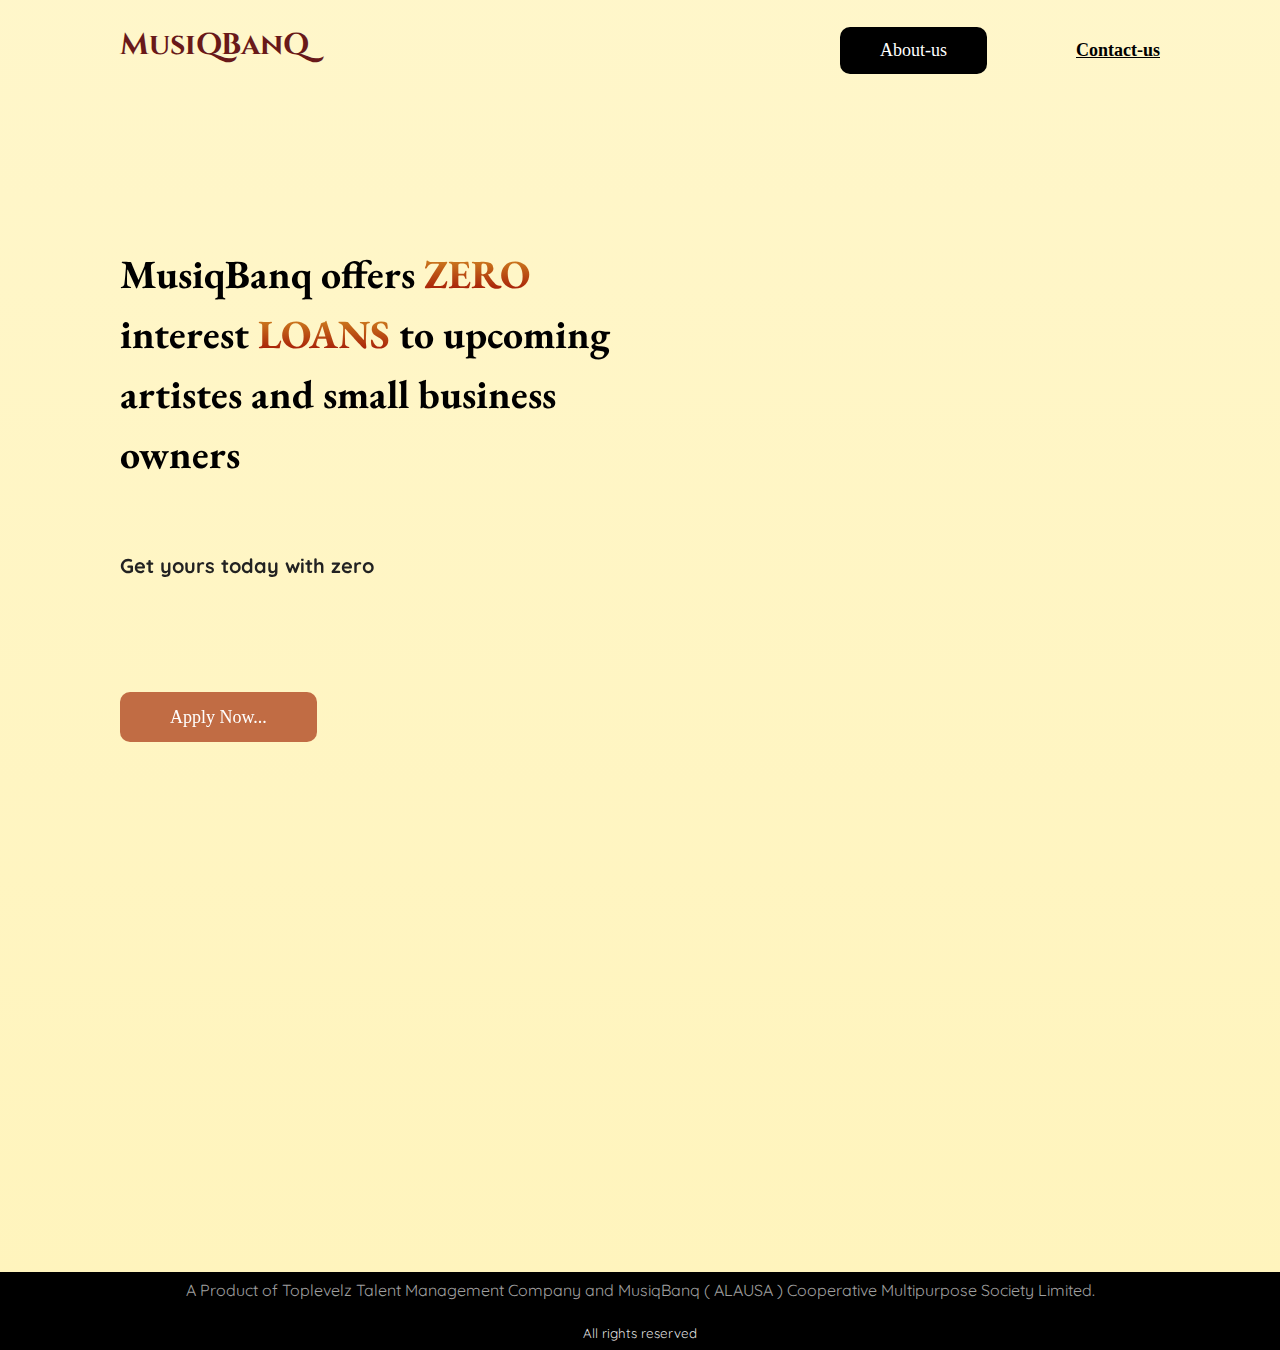
==== commit c033384f: "changed text on about and contact" ====
--- a/index.html
+++ b/index.html
@@ -1,56 +1,67 @@
 <!DOCTYPE html>
 <html lang="en">
-<head>
-    <meta charset="UTF-8">
-    <meta http-equiv="X-UA-Compatible" content="IE=edge">
-    <meta name="viewport" content="width=device-width, initial-scale=1.0">
+  <head>
+    <meta charset="UTF-8" />
+    <meta http-equiv="X-UA-Compatible" content="IE=edge" />
+    <meta name="viewport" content="width=device-width, initial-scale=1.0" />
     <title>MusiQBanQ</title>
-    <link rel="icon" type="image/x-icon" href="/img/headsetmb.png">
-    <link rel="stylesheet" href="index.css">
+    <link rel="icon" type="image/x-icon" href="/img/headsetmb.png" />
+    <link rel="stylesheet" href="index.css" />
     <link rel="stylesheet" href="https://unpkg.com/aos@next/dist/aos.css" />
-</head>
-<body>
-  
-  <div class="body2">
-    <div class="landingPageContainer">
-      <div class="navBarContainer">
+  </head>
+  <body>
+    <div class="body2">
+      <div class="landingPageContainer">
+        <div class="navBarContainer">
           <div class="logo">MusiQBanQ</div>
           <div class="nav">
             <a href="/about.html" class="about-us">About-us</a>
             <a href="/contact.html" class="contact-us">Contact-us</a>
           </div>
+        </div>
+
+        <div class="mainPageContainer">
+          <div
+            class="z1"
+            data-aos="fade-down-right"
+            data-aos-offset="300"
+            data-aos-easing="ease-in-sine"
+            data-aos-delay="50"
+            data-aos-duration="1000"
+          >
+            <h1 class="p1">
+              MusiqBanq offers <span>ZERO</span> interest <span>LOANS</span> to
+              upcoming artistes and small business owners
+            </h1>
+
+            <div class="mozart-inner">
+              Get yours today with zero <span id="spin"></span>
+            </div>
+
+            <a class="signUpButton" href="https://forms.gle/FwzDNqPJHYDTBLBu9"
+              >Apply Now...</a
+            >
+          </div>
+          <div
+            class="z2"
+            data-aos="fade-down-left"
+            data-aos-offset="300"
+            data-aos-easing="ease-in-sine"
+            data-aos-delay="50"
+            data-aos-duration="2000"
+          ></div>
+        </div>
       </div>
-   
-      <div class="mainPageContainer">
-          <div class="z1" data-aos="fade-down-right" data-aos-offset="300"
-          data-aos-easing="ease-in-sine" data-aos-delay="50"
-          data-aos-duration="1000">
-             
-              <h1 class="p1">MusiqBanq offers <span>ZERO</span> interest <span>LOAN</span> to upcoming artistes and small business owners</h1>
-  
-              <div class="mozart-inner">Get yours today with zero <span id="spin"></span></div>
-  
-              <a class="signUpButton" href="https://forms.gle/FwzDNqPJHYDTBLBu9">Apply Now...</a>
-          </div>
-          <div class="z2" data-aos="fade-down-left" data-aos-offset="300"
-          data-aos-easing="ease-in-sine" data-aos-delay="50"
-          data-aos-duration="2000">
-              
-          </div>
-          
+      <div class="contact-footer">
+        <p class="footer-text">
+          A Product of Toplevelz Talent Management Company and MusiqBanq ( ALAUSA ) Cooperative Multipurpose Society Limited.
+        </p>
+        <small class="right">All rights reserved</small>
       </div>
-      
-  </div>
-  <div class="contact-footer">
-    <p class="footer-text">A Product of Toplevelz Talent Management Company and Creditlink Cooperative Multipurpose society.</p>
-    <small class="right">All rights reserved</small>
-  </div>
-  </div>
-<script src="https://unpkg.com/aos@next/dist/aos.js"></script>
-<script>
-  AOS.init();
-</script>  
-</body>
+    </div>
+    <script src="https://unpkg.com/aos@next/dist/aos.js"></script>
+    <script>
+      AOS.init();
+    </script>
+  </body>
 </html>
-
-                       
--- a/index.css
+++ b/index.css
@@ -5,6 +5,8 @@
 @import url('https://fonts.googleapis.com/css2?family=Quicksand:wght@300;400&display=swap');
 @import url('https://fonts.googleapis.com/css2?family=Shizuru&display=swap');
 @import url('https://fonts.googleapis.com/css2?family=Luckiest+Guy&display=swap');
+@import url('https://fonts.googleapis.com/css2?family=Bebas+Neue&display=swap');
+@import url('https://fonts.googleapis.com/css2?family=Nunito:wght@400;500&display=swap');
 
 
 * {
@@ -165,7 +167,7 @@
  position: absolute;
  bottom: 0;
  text-align: center;
- padding: 20px;
+ padding: 8px 20px;
 }
 .body2 .contact-footer .footer-text {
   color: rgba(255, 255, 255, 0.637);
@@ -179,6 +181,28 @@
 }
 
 
+.contact-footer-about {
+  width: 100%;
+  height: auto;
+  background: rgb(0, 0, 0);
+  border-radius: 0;
+ position: absolute;
+ bottom: 0;
+ text-align: center;
+ padding: 8px 20px;
+ z-index: 1;
+}
+.contact-footer-about .footer-text {
+  color: rgba(255, 255, 255, 0.637);
+  font-size: 16px;
+  font-family: 'Quicksand', sans-serif;
+  margin-bottom: 1.5rem;
+}
+.contact-footer-about .right {
+  color: rgba(255, 255, 255, 0.89);
+  font-family: 'Quicksand', sans-serif;
+}
+
 
 
 /* Extra small devices (phones, 600px and down) */
@@ -186,9 +210,14 @@
 
   .body2 .contact-footer .footer-text {
     color: rgba(255, 255, 255, 0.637);
-    font-size: 4vw;
-    font-family: 'Quicksand', sans-serif;
-    margin-bottom: 1.5rem;
+    font-size: 2.5vw;
+    font-family: 'Quicksand', sans-serif;
+    margin-bottom: 0.3rem;
+  }
+  .body2 .contact-footer .right {
+    color: rgba(255, 255, 255, 0.89);
+    font-family: 'Quicksand', sans-serif;
+    font-size: 8px;
   }
   .landingPageContainer {
     width: 100%;
@@ -541,15 +570,14 @@
 #home-top-video {
     left: 0%;
     top: 0%;
-    height: 140vh;
+    height: 230vh;
     width: 100%;
     overflow: hidden;
     position: absolute;
     z-index: -1;
     display: flex;
     justify-content: center;
-    align-items: center;
-    padding:  0 100px;
+    padding:  150px 100px 0 100px;
   }
   .intro {
       width: 900px;
@@ -564,8 +592,26 @@
     font-family: 'Quicksand', sans-serif;
   }
   .intro .about-header {
-    font-family: 'Shizuru', cursive;
+    font-family: 'Bebas Neue', cursive;
     margin-bottom: 4rem;
+    text-align: center;
+    letter-spacing: 8px;
+    font-size: 40px;
+  }
+  .intro .about-sub-header {
+     font-family: 'Nunito', sans-serif;
+    margin-bottom: 2.5rem;
+    text-align: center;
+    letter-spacing: 3px;
+    font-size: 30px;
+  }
+  .intro .benefit-header{
+    font-family: 'Nunito', sans-serif;
+    margin-bottom: 2.5rem;
+    text-align: center;
+    letter-spacing: 2px;
+    font-size: 30px;
+    margin-top: 4rem;
   }
 #home-top-video:before {
   content:"";
@@ -577,27 +623,34 @@
   z-index:1;
   background:linear-gradient(to right,rgba(0, 0, 0, 0.815),rgba(0, 0, 0, 0.815));
 }
-
+.intro .benefit-list {
+  display: flex;
+  justify-content: space-between;
+  align-items: center;
+}
 
 /* Extra small devices (phones, 600px and down) */
 @media only screen and (max-width: 600px) {
   #home-top-video {
     left: 0%;
     top: 0%;
-    height: 250vh;
+    height: 280vh;
     width: 100%;
     overflow: hidden;
     position: absolute;
     z-index: -1;
     display: flex;
     justify-content: center;
-    align-items: center;
-    padding:  0 20px;
+    padding:  100px 20px 0 20px;
   }
   .intro {
     width: 100%;
     z-index: 1;
     color: #fff;
+}
+.intro .about-sub-header {
+ font-size: 6vw;
+ letter-spacing: 2px;
 }
 .intro p {
   line-height: 30px;
@@ -606,8 +659,26 @@
   font-family: 'Quicksand', sans-serif;
 }
 .intro .about-header {
-  font-family: 'Shizuru', cursive;
   margin-bottom: 4rem;
+}
+.intro .benefit-header{
+  font-family: 'Nunito', sans-serif;
+  margin-bottom: 2.5rem;
+  text-align: center;
+  letter-spacing: 2px;
+  font-size: 6.5vw;
+  margin-top: 4rem;
+}
+.contact-footer-about .footer-text {
+  color: rgba(255, 255, 255, 0.637);
+  font-size: 2.5vw;
+  font-family: 'Quicksand', sans-serif;
+  margin-bottom: 0.3rem;
+}
+.contact-footer-about .right {
+  color: rgba(255, 255, 255, 0.89);
+  font-family: 'Quicksand', sans-serif;
+  font-size: 8px;
 }
 }
 
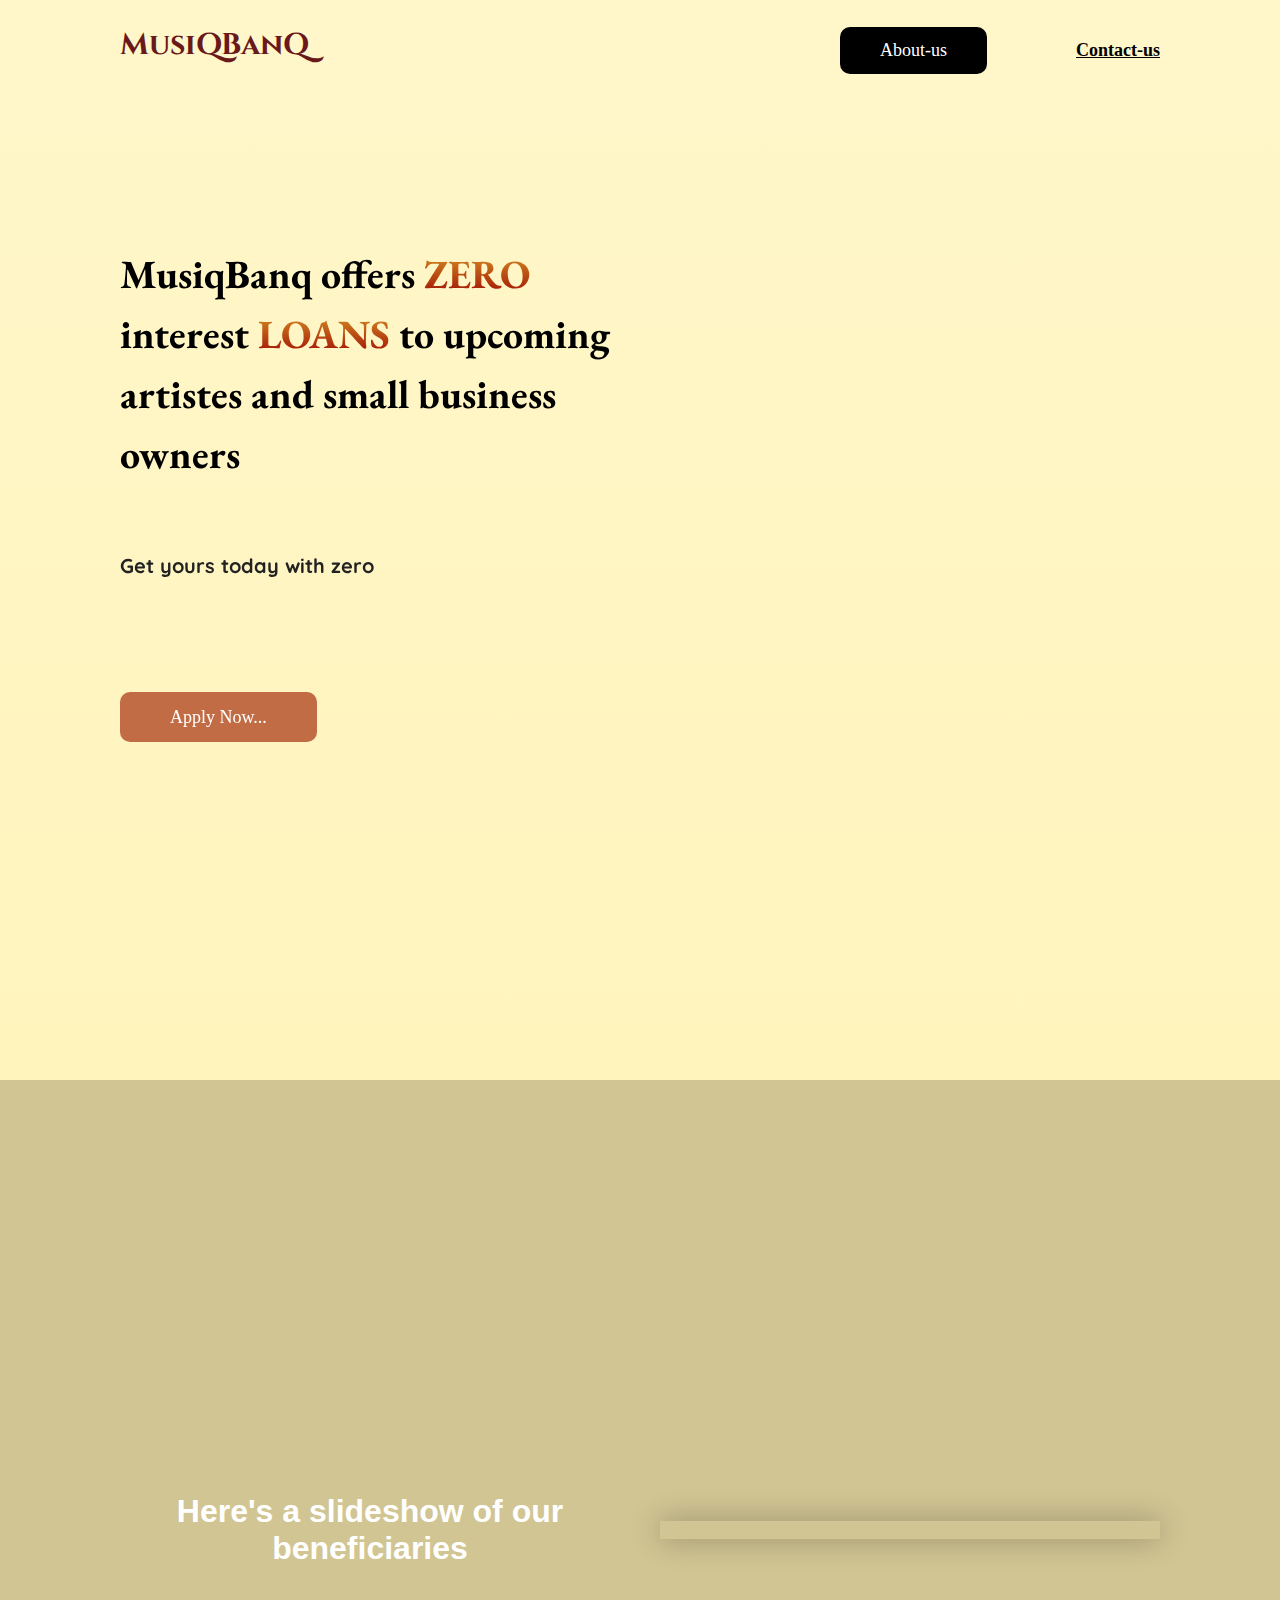
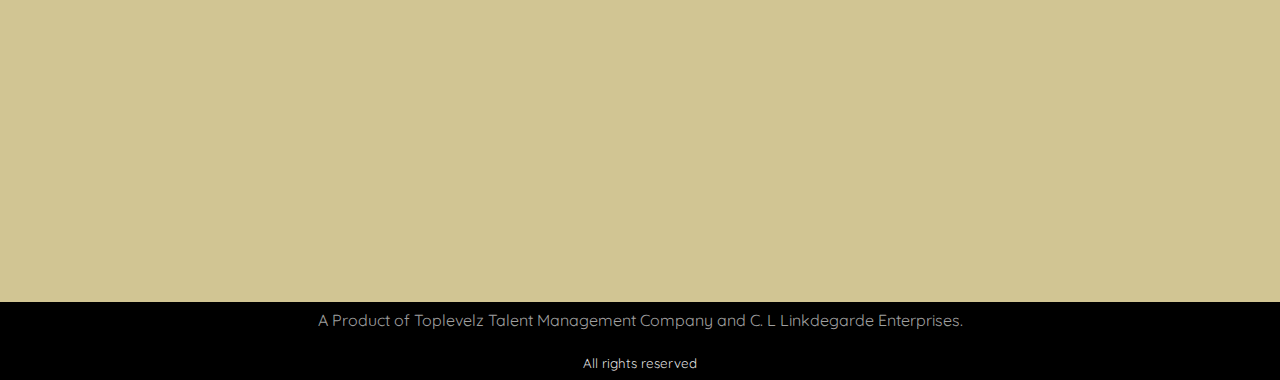
==== commit ccdaa1e0: "change the footer writeup" ====
--- a/index.html
+++ b/index.html
@@ -52,13 +52,39 @@
           ></div>
         </div>
       </div>
+
+      <div class="beneficiary-container">
+        <div class="illus-container">
+          <img src="/img/3d-flame-red-haired-black-man-with-hand-raised.png" width="" height="" alt="" />
+          <h1>Here's a slideshow of our beneficiaries</h1>
+        </div>
+        <div id="slider">
+          <ul id="slideWrap">
+            <li>
+              <img src="/img/sosa.jpeg" alt="" />
+            </li>
+            <li>
+              <img src="/img/dreez.jpeg" alt="" />
+            </li>
+            <li>
+              <img src="/img/jesse.jpeg" alt="" />
+            </li>
+            <li>
+              <img src="/img/palon.jpeg" alt="" />
+            </li>
+          </ul>
+          <div id="prev"></div>
+          <div id="next"></div>
+        </div>
+      </div>
       <div class="contact-footer">
         <p class="footer-text">
-          A Product of Toplevelz Talent Management Company and MusiqBanq ( ALAUSA ) Cooperative Multipurpose Society Limited.
+          A Product of Toplevelz Talent Management Company and C. L Linkdegarde Enterprises.
         </p>
         <small class="right">All rights reserved</small>
       </div>
     </div>
+    <script src="index.js"></script>
     <script src="https://unpkg.com/aos@next/dist/aos.js"></script>
     <script>
       AOS.init();
--- a/index.css
+++ b/index.css
@@ -1,13 +1,12 @@
-@import url('https://fonts.googleapis.com/css2?family=Nunito:wght@200;300&display=swap');
-@import url('https://fonts.googleapis.com/css2?family=Cinzel&display=swap');
-@import url('https://fonts.googleapis.com/css2?family=EB+Garamond:wght@400;500&display=swap');
-@import url('https://fonts.googleapis.com/css2?family=Kite+One&display=swap');
-@import url('https://fonts.googleapis.com/css2?family=Quicksand:wght@300;400&display=swap');
-@import url('https://fonts.googleapis.com/css2?family=Shizuru&display=swap');
-@import url('https://fonts.googleapis.com/css2?family=Luckiest+Guy&display=swap');
-@import url('https://fonts.googleapis.com/css2?family=Bebas+Neue&display=swap');
-@import url('https://fonts.googleapis.com/css2?family=Nunito:wght@400;500&display=swap');
-
+@import url("https://fonts.googleapis.com/css2?family=Nunito:wght@200;300&display=swap");
+@import url("https://fonts.googleapis.com/css2?family=Cinzel&display=swap");
+@import url("https://fonts.googleapis.com/css2?family=EB+Garamond:wght@400;500&display=swap");
+@import url("https://fonts.googleapis.com/css2?family=Kite+One&display=swap");
+@import url("https://fonts.googleapis.com/css2?family=Quicksand:wght@300;400&display=swap");
+@import url("https://fonts.googleapis.com/css2?family=Shizuru&display=swap");
+@import url("https://fonts.googleapis.com/css2?family=Luckiest+Guy&display=swap");
+@import url("https://fonts.googleapis.com/css2?family=Bebas+Neue&display=swap");
+@import url("https://fonts.googleapis.com/css2?family=Nunito:wght@400;500&display=swap");
 
 * {
   padding: 0;
@@ -20,13 +19,10 @@
 /* landing page */
 .landingPageContainer {
   width: 100%;
-  height: 150vh;
+  height: 120vh;
   padding: 0 120px;
-  background-image:
-  linear-gradient(
-    #fff2afa9, 
-    #fff2afd5
-    ), url(./img/ladingPageImg2.jpg);
+  background-image: linear-gradient(#fff2afa9, #fff2afd5),
+    url(./img/ladingPageImg2.jpg);
   background-position: center;
   background-size: cover;
   /*background: #FFF1AF;*/
@@ -42,10 +38,9 @@
 .navBarContainer .logo {
   color: rgb(105, 25, 25);
   height: 50px;
-  font-family: 'Cinzel', serif;
+  font-family: "Cinzel", serif;
   font-size: 30px;
   font-weight: bolder;
-    
 }
 .navBarContainer .nav {
   height: auto;
@@ -93,18 +88,16 @@
   filter: drop-shadow(15px 15px 25px #222);
 }
 
-
-
 .boxText {
   font-size: 15px;
   font-weight: bold;
 }
 .z1 .p1 {
   font-size: 40px;
-  color:rgb(0, 0, 0);
+  color: rgb(0, 0, 0);
   font-weight: bolder;
   line-height: 60px;
-  font-family: 'EB Garamond', serif;
+  font-family: "EB Garamond", serif;
   padding-bottom: 2rem;
 }
 .z1 .p2 {
@@ -114,7 +107,7 @@
   margin-bottom: 4rem;
 }
 .z1 span {
-  background: -webkit-linear-gradient(#db9f27, #9B0000);
+  background: -webkit-linear-gradient(#db9f27, #9b0000);
   -webkit-background-clip: text;
   -webkit-text-fill-color: transparent;
 }
@@ -129,116 +122,194 @@
   cursor: pointer;
 }
 .z1 .signUpButton:hover {
-  background: #AE431E;
+  background: #ae431e;
   transition: all 550ms;
 }
 .mozart-inner {
   animation: text-clip 1s 0s cubic-bezier(0.5, 0, 0.1, 1) both;
   margin-bottom: 8rem;
-  font-family: 'Quicksand', sans-serif;
+  font-family: "Quicksand", sans-serif;
   font-size: 20px;
   font-weight: bold;
   margin-top: 2rem;
-  color: rgb(34, 34, 34); 
+  color: rgb(34, 34, 34);
 }
 #spin {
-  color:#B3541E;
+  color: #b3541e;
   font-weight: bolder;
   font-size: 25px;
 }
 #spin:after {
-  content:"";
+  content: "";
   animation: spin 8s linear infinite;
 }
 @keyframes spin {
-  0% { content:"" }
-  20% { content: "Collateral" }
-  50% { content: "Bvn Needed" }
-  70% { content: "Guarantor" }
-  100% { content: "Bank Statement" }
-}
-
+  0% {
+    content: "";
+  }
+  20% {
+    content: "Collateral";
+  }
+  50% {
+    content: "Bvn Needed";
+  }
+  70% {
+    content: "Guarantor";
+  }
+  100% {
+    content: "Bank Statement";
+  }
+}
 
 .body2 .contact-footer {
   width: 100%;
   height: auto;
   background: rgb(0, 0, 0);
   border-radius: 0;
- position: absolute;
- bottom: 0;
- text-align: center;
- padding: 8px 20px;
+  position: absolute;
+  bottom: 0;
+  text-align: center;
+  padding: 8px 20px;
 }
 .body2 .contact-footer .footer-text {
   color: rgba(255, 255, 255, 0.637);
   font-size: 16px;
-  font-family: 'Quicksand', sans-serif;
+  font-family: "Quicksand", sans-serif;
   margin-bottom: 1.5rem;
 }
 .body2 .contact-footer .right {
   color: rgba(255, 255, 255, 0.89);
-  font-family: 'Quicksand', sans-serif;
-}
-
+  font-family: "Quicksand", sans-serif;
+}
 
 .contact-footer-about {
   width: 100%;
   height: auto;
   background: rgb(0, 0, 0);
   border-radius: 0;
- position: absolute;
- bottom: 0;
- text-align: center;
- padding: 8px 20px;
- z-index: 1;
+  position: absolute;
+  bottom: 0;
+  text-align: center;
+  padding: 8px 20px;
+  z-index: 1;
 }
 .contact-footer-about .footer-text {
   color: rgba(255, 255, 255, 0.637);
   font-size: 16px;
-  font-family: 'Quicksand', sans-serif;
+  font-family: "Quicksand", sans-serif;
   margin-bottom: 1.5rem;
 }
 .contact-footer-about .right {
   color: rgba(255, 255, 255, 0.89);
-  font-family: 'Quicksand', sans-serif;
-}
-
-
+  font-family: "Quicksand", sans-serif;
+}
+
+/* Beneficiary */
+.beneficiary-container {
+  background-color: #d1c593;
+  width: 100%;
+  height: 900px;
+  display: flex;
+  justify-content: space-between;
+  align-items: center;
+  padding: 70px 120px;
+}
+
+.illus-container {
+  width: 500px;
+  height: 300px;
+  display: flex;
+  justify-content: center;
+  align-items: center;
+}
+.illus-container h1 {
+  text-align: center;
+  color: #fff;
+  font-family: "Franklin Gothic Medium", "Arial Narrow", Arial, sans-serif;
+}
+
+#slider {
+  position: relative;
+  width: 500px;
+  overflow: hidden;
+  box-shadow: 0 0 30px rgba(0, 0, 0, 0.3);
+}
+#slider ul {
+  position: relative;
+  list-style: none;
+  height: 100%;
+  width: 10000%;
+  padding: 0;
+  margin: 0;
+  transition: all 750ms ease;
+  left: 0;
+}
+#slider ul li {
+  position: relative;
+  height: 100%;
+
+  float: left;
+}
+#slider ul li img {
+  width: 500px;
+}
+#slider #prev,
+#slider #next {
+  width: 50px;
+  line-height: 50px;
+  text-align: center;
+  color: white;
+  text-decoration: none;
+  position: absolute;
+  top: 50%;
+  border-radius: 50%;
+  font-size: 2rem;
+  text-shadow: 0 0 20px rgba(0, 0, 0, 0.6);
+  transform: translateY(-50%);
+  transition: all 150ms ease;
+}
+#slider #prev {
+  left: 10px;
+}
+#slider #next {
+  right: 10px;
+}
+
+#slider #prev:hover,
+#slider #next:hover {
+  background-color: rgba(0, 0, 0, 0.5);
+  text-shadow: 0;
+}
 
 /* Extra small devices (phones, 600px and down) */
 @media only screen and (max-width: 600px) {
-
   .body2 .contact-footer .footer-text {
     color: rgba(255, 255, 255, 0.637);
     font-size: 2.5vw;
-    font-family: 'Quicksand', sans-serif;
+    font-family: "Quicksand", sans-serif;
     margin-bottom: 0.3rem;
   }
   .body2 .contact-footer .right {
     color: rgba(255, 255, 255, 0.89);
-    font-family: 'Quicksand', sans-serif;
+    font-family: "Quicksand", sans-serif;
     font-size: 8px;
   }
   .landingPageContainer {
     width: 100%;
-    height: 140vh;
+    height: 100vh;
     padding: 0 20px;
-    background: #FFF1AF;
-    background-image:
-  linear-gradient(
-    #fff2afa9, 
-    #fff2afd5
-    ), url(./img/ladingPageImg2.jpg);
-  background-position: center;
-  background-size: cover;
+    background: #fff1af;
+    background-image: linear-gradient(#fff2afa9, #fff2afd5),
+      url(./img/ladingPageImg2.jpg);
+    background-position: center;
+    background-size: cover;
   }
   .navBarContainer .logo {
     color: rgb(105, 25, 25);
     height: 28px;
-    font-family: 'Cinzel', serif;
+    font-family: "Cinzel", serif;
     font-size: 16px;
     font-weight: bolder;
-      
   }
   .navBarContainer .nav {
     height: auto;
@@ -263,214 +334,532 @@
     color: #000;
     font-weight: bold;
   }
-.mozart-inner {
-  animation: text-clip 1s 0s cubic-bezier(0.5, 0, 0.1, 1) both;
-  margin-bottom: 8rem;
-  font-family: 'Quicksand', sans-serif;
-  font-size: 4vw;
-  font-weight: bold;
-  margin-top: 2rem;
-  color: rgb(34, 34, 34); 
-}
-#spin {
-  color:#B3541E;
-  font-weight: bolder;
-  font-size: 17px;
-}
-.mainPageContainer {
-  width: 100%;
-  height: auto;
-  margin-top: 3rem;
-  display: grid;
-  grid-template-columns: 1fr;
-  grid-gap: 50px;
-}
-.mainPageContainer .z1 {
-  width: 100%;
-  height: auto;
-  padding-top: 0rem;
-}
-.z1 .p1 {
-  font-size: 27px;
-  color:rgb(0, 0, 0);
-  font-weight: bolder;
-  line-height: 40px;
-  font-family: 'EB Garamond', serif;
-  padding-bottom: 2rem;
-}
-
-.z1 .signUpButton {
-  border: none;
-  text-decoration: none;
-  font-size: 16px;
-  padding: 13px 50px;
-  border-radius: 10px;
-  background: #AE431E;
-  color: rgb(255, 255, 255);
-  margin-top: 0rem;
-}
-
-  .mainPageContainer 
-  .z2 {
+  .mozart-inner {
+    animation: text-clip 1s 0s cubic-bezier(0.5, 0, 0.1, 1) both;
+    margin-bottom: 8rem;
+    font-family: "Quicksand", sans-serif;
+    font-size: 4vw;
+    font-weight: bold;
+    margin-top: 2rem;
+    color: rgb(34, 34, 34);
+  }
+  #spin {
+    color: #b3541e;
+    font-weight: bolder;
+    font-size: 17px;
+  }
+  .mainPageContainer {
+    width: 100%;
+    height: auto;
+    margin-top: 3rem;
+    display: grid;
+    grid-template-columns: 1fr;
+    grid-gap: 50px;
+  }
+  .mainPageContainer .z1 {
+    width: 100%;
+    height: auto;
+    padding-top: 0rem;
+  }
+  .z1 .p1 {
+    font-size: 27px;
+    color: rgb(0, 0, 0);
+    font-weight: bolder;
+    line-height: 40px;
+    font-family: "EB Garamond", serif;
+    padding-bottom: 2rem;
+  }
+
+  .z1 .signUpButton {
+    border: none;
+    text-decoration: none;
+    font-size: 16px;
+    padding: 13px 50px;
+    border-radius: 10px;
+    background: #ae431e;
+    color: rgb(255, 255, 255);
+    margin-top: 0rem;
+  }
+
+  .mainPageContainer .z2 {
     width: 100%;
     height: 550px;
     border-radius: 200px;
     background-image: url(./img/IMG-20211220-WA0054-removebg-preview.png);
     background-position: center;
     background-size: cover;
-    border: 10px solid #AE431E;
+    border: 10px solid #ae431e;
     position: relative;
     display: none;
   }
-  
-}
-
-
+
+  /* Beneficiary */
+  .beneficiary-container {
+    background-color: #d1c593;
+    width: 100%;
+    height: 100vh;
+    display: flex;
+    flex-direction: column;
+    justify-content: start;
+    align-items: center;
+    padding: 3rem 20px;
+  }
+
+  .illus-container {
+    width: 100%;
+    height: auto;
+    display: flex;
+    justify-content: center;
+    align-items: center;
+  }
+  .illus-container img {
+    display: none;
+  }
+  .illus-container h1 {
+    text-align: center;
+    color: #fff;
+    font-family: "Franklin Gothic Medium", "Arial Narrow", Arial, sans-serif;
+    font-size: 7.5vw;
+    width: 100%;
+    margin-bottom: 3rem;
+  }
+
+  #slider {
+    position: relative;
+    width: 300px;
+    overflow: hidden;
+    box-shadow: 0 0 30px rgba(0, 0, 0, 0.3);
+  }
+  #slider ul li img {
+    width: 300px;
+  }
+}
 
 /* Medium devices (landscape tablets, 768px and up) */
-@media only screen and (min-width: 601px) and (max-width:950px) {
-
-
-    .landingPageContainer {
-    width: 100%;
-    height: 130vh;
+@media only screen and (min-width: 601px) and (max-width: 950px) {
+  .landingPageContainer {
+    width: 100%;
+    height: 100vh;
     padding: 0 70px;
-    background: #FFF1AF;
-    background-image:
-  linear-gradient(
-    #fff2afa9, 
-    #fff2afd5
-    ), url(./img/ladingPageImg2.jpg);
-  background-position: center;
-  background-size: cover;
+    background: #fff1af;
+    background-image: linear-gradient(#fff2afa9, #fff2afd5),
+      url(./img/ladingPageImg2.jpg);
+    background-position: center;
+    background-size: cover;
   }
   .navBarContainer .logo {
     color: rgb(105, 25, 25);
     height: 28px;
-    font-family: 'Cinzel', serif;
+    font-family: "Cinzel", serif;
     font-size: 20px;
     font-weight: bolder;
-      
   }
   .navBarContainer .loginButton {
-  border: none;
-  text-decoration: none;
-  font-size: 16px;
-  color: #000;
-  margin-right: 2rem;
-  font-weight: bold;
-}
-.navBarContainer .signUpButton {
-  border: none;
-  text-decoration: none;
-  font-size: 16px;
-  padding: 8px 20px;
-  border-radius: 10px;
-  background: rgb(0, 0, 0);
-  color: rgb(255, 255, 255);
-}
-.mozart-inner {
-  animation: text-clip 1s 0s cubic-bezier(0.5, 0, 0.1, 1) both;
-  margin-bottom: 8rem;
-  font-family: 'Quicksand', sans-serif;
-  font-size: 22px;
-  font-weight: bold;
-  margin-top: 2rem;
-  color: rgb(34, 34, 34); 
-}
-#spin {
-  color:#B3541E;
-  font-weight: bolder;
-  font-size: 25px;
-}
-.mainPageContainer {
-  width: 100%;
-  height: auto;
-  margin-top: 3rem;
-  display: grid;
-  grid-template-columns: 1fr;
-  grid-gap: 50px;
-}
-.mainPageContainer .z1 {
-  width: 100%;
-  height: auto;
-  padding-top: 0rem;
-}
-.z1 .p1 {
-  font-size: 35px;
-  color:rgb(0, 0, 0);
-  font-weight: bolder;
-  line-height: 60px;
-  font-family: 'EB Garamond', serif;
-  padding-bottom: 2rem;
-  width: 500px;
-}
-
-.z1 .signUpButton {
-  border: none;
-  text-decoration: none;
-  font-size: 16px;
-  padding: 13px 50px;
-  border-radius: 10px;
-  background: #AE431E;
-  color: rgb(255, 255, 255);
-  margin-top: 0rem;
-}
-
-  .mainPageContainer 
-  .z2 {
+    border: none;
+    text-decoration: none;
+    font-size: 16px;
+    color: #000;
+    margin-right: 2rem;
+    font-weight: bold;
+  }
+  .navBarContainer .signUpButton {
+    border: none;
+    text-decoration: none;
+    font-size: 16px;
+    padding: 8px 20px;
+    border-radius: 10px;
+    background: rgb(0, 0, 0);
+    color: rgb(255, 255, 255);
+  }
+  .mozart-inner {
+    animation: text-clip 1s 0s cubic-bezier(0.5, 0, 0.1, 1) both;
+    margin-bottom: 8rem;
+    font-family: "Quicksand", sans-serif;
+    font-size: 22px;
+    font-weight: bold;
+    margin-top: 2rem;
+    color: rgb(34, 34, 34);
+  }
+  #spin {
+    color: #b3541e;
+    font-weight: bolder;
+    font-size: 25px;
+  }
+  .mainPageContainer {
+    width: 100%;
+    height: auto;
+    margin-top: 3rem;
+    display: grid;
+    grid-template-columns: 1fr;
+    grid-gap: 50px;
+  }
+  .mainPageContainer .z1 {
+    width: 100%;
+    height: auto;
+    padding-top: 0rem;
+  }
+  .z1 .p1 {
+    font-size: 35px;
+    color: rgb(0, 0, 0);
+    font-weight: bolder;
+    line-height: 60px;
+    font-family: "EB Garamond", serif;
+    padding-bottom: 2rem;
+    width: 500px;
+  }
+
+  .z1 .signUpButton {
+    border: none;
+    text-decoration: none;
+    font-size: 16px;
+    padding: 13px 50px;
+    border-radius: 10px;
+    background: #ae431e;
+    color: rgb(255, 255, 255);
+    margin-top: 0rem;
+  }
+
+  .mainPageContainer .z2 {
     width: 100%;
     height: 550px;
     border-radius: 200px;
     background-image: url(./img/IMG-20211220-WA0054-removebg-preview.png);
     background-position: center;
     background-size: cover;
-    border: 10px solid #AE431E;
+    border: 10px solid #ae431e;
     position: relative;
     display: none;
   }
-  }
-
-  /* contact */
+
+  /* Beneficiary */
+  .beneficiary-container {
+    background-color: #d1c593;
+    width: 100%;
+    height: 100vh;
+    display: flex;
+    flex-direction: column;
+    justify-content: start;
+    align-items: center;
+    padding: 3rem 20px;
+  }
+
+  .illus-container {
+    width: 100%;
+    height: auto;
+    display: flex;
+    justify-content: center;
+    align-items: center;
+  }
+  .illus-container img {
+    display: none;
+  }
+  .illus-container h1 {
+    text-align: center;
+    color: #fff;
+    font-family: "Franklin Gothic Medium", "Arial Narrow", Arial, sans-serif;
+    font-size: 30px;
+    width: 300px;
+    margin-bottom: 3rem;
+  }
+
+  #slider {
+    position: relative;
+    width: 400px;
+    overflow: hidden;
+    box-shadow: 0 0 30px rgba(0, 0, 0, 0.3);
+  }
+  #slider ul li img {
+    width: 400px;
+  }
+}
+
+/* contact */
+.contact-us-bg {
+  width: 100%;
+  height: 100vh;
+  padding: 0;
+  background: #000000;
+  background-image: linear-gradient(#000000a9, #000000d5),
+    url(./img/ladingPageImg2.jpg);
+  background-position: center;
+  background-size: cover;
+  position: relative;
+}
+.contact-bg {
+  width: 100%;
+  height: 300px;
+  border-radius: 0 0 30px 30px;
+  background: rgba(0, 0, 0, 0.25);
+  box-shadow: 0 8px 32px 0 rgba(92, 94, 112, 0.37);
+  backdrop-filter: blur(4px);
+  -webkit-backdrop-filter: blur(4px);
+}
+.contact-us-header {
+  color: #fff;
+  text-align: center;
+  font-size: 14vw;
+  margin-top: 5rem;
+  font-family: "Luckiest Guy", cursive;
+  color: transparent;
+  -webkit-text-stroke-width: 1px;
+  -webkit-text-stroke-color: rgb(255, 255, 255);
+}
+
+.contact-bg .social-btn {
+  width: 100%;
+  height: auto;
+  padding: 20px 80px;
+}
+.btn1 {
+  display: flex;
+  justify-content: space-between;
+}
+.btn2 {
+  display: flex;
+  justify-content: space-between;
+  width: 250px;
+  margin: 2rem auto 0 auto;
+}
+.contact-bg .social-btn .facebook,
+.contact-bg .social-btn .twitter,
+.contact-bg .social-btn .insta,
+.contact-bg .social-btn .tiktok,
+.contact-bg .social-btn .linked,
+.contact-bg .social-btn .whatsapp,
+.contact-bg .social-btn .telegram {
+  width: 40px;
+  height: 40px;
+  border-radius: 100px;
+  display: flex;
+  justify-content: center;
+  align-items: center;
+  background: rgba(255, 255, 255, 0.25);
+  box-shadow: 0 8px 32px 0 rgba(31, 38, 135, 0.37);
+  backdrop-filter: blur(4px);
+  -webkit-backdrop-filter: blur(4px);
+  border-radius: 10px;
+  border: 1px solid rgba(255, 255, 255, 0.18);
+  cursor: pointer;
+}
+.contact-bg .social-btn .facebook:hover,
+.contact-bg .social-btn .twitter:hover,
+.contact-bg .social-btn .insta:hover,
+.contact-bg .social-btn .tiktok:hover,
+.contact-bg .social-btn .linked:hover,
+.contact-bg .social-btn .whatsapp:hover,
+.contact-bg .social-btn .telegram:hover {
+  background: transparent;
+  transition: all 550ms;
+}
+
+.contact-bg .address {
+  width: 100%;
+  height: auto;
+  margin-top: 1rem;
+  padding: 20px 70px;
+}
+.contact-bg .address .ph {
+  color: #fff;
+  font-size: 30px;
+  font-family: "Luckiest Guy", cursive;
+  color: transparent;
+  -webkit-text-stroke-width: 0.5px;
+  -webkit-text-stroke-color: rgb(255, 255, 255);
+}
+.contact-bg .address .pa {
+  color: rgb(219, 219, 219);
+  margin-top: 0.7rem;
+  font-family: "Quicksand", sans-serif;
+}
+.contact-footer {
+  width: 100%;
+  height: auto;
+  background: rgba(0, 0, 0, 0.25);
+  backdrop-filter: blur(4px);
+  -webkit-backdrop-filter: blur(4px);
+  border-radius: 30px 30px 0 0;
+  position: absolute;
+  bottom: 0;
+  text-align: center;
+  padding: 20px;
+}
+.contact-footer .footer-text {
+  color: rgba(255, 255, 255, 0.637);
+  font-size: 16px;
+  font-family: "Quicksand", sans-serif;
+  margin-bottom: 1.5rem;
+}
+.contact-footer .right {
+  color: rgba(255, 255, 255, 0.89);
+  font-family: "Quicksand", sans-serif;
+}
+
+video {
+  object-fit: cover;
+  width: 100vw;
+  height: 100vh;
+  position: fixed;
+  top: 0;
+  left: 0;
+  z-index: -1;
+}
+#home-top-video {
+  left: 0%;
+  top: 0%;
+  height: 230vh;
+  width: 100%;
+  overflow: hidden;
+  position: absolute;
+  z-index: -1;
+  display: flex;
+  justify-content: center;
+  padding: 150px 100px 0 100px;
+}
+.intro {
+  width: 900px;
+  height: auto;
+  z-index: 1;
+  color: #fff;
+}
+.intro p {
+  line-height: 30px;
+  font-size: 20px;
+  letter-spacing: 11x;
+  font-family: "Quicksand", sans-serif;
+}
+.intro .about-header {
+  font-family: "Bebas Neue", cursive;
+  margin-bottom: 4rem;
+  text-align: center;
+  letter-spacing: 8px;
+  font-size: 40px;
+}
+.intro .about-sub-header {
+  font-family: "Nunito", sans-serif;
+  margin-bottom: 2.5rem;
+  text-align: center;
+  letter-spacing: 3px;
+  font-size: 30px;
+}
+.intro .benefit-header {
+  font-family: "Nunito", sans-serif;
+  margin-bottom: 2.5rem;
+  text-align: center;
+  letter-spacing: 2px;
+  font-size: 30px;
+  margin-top: 4rem;
+}
+#home-top-video:before {
+  content: "";
+  position: absolute;
+  top: 0;
+  right: 0;
+  left: 0;
+  bottom: 0;
+  z-index: 1;
+  background: linear-gradient(
+    to right,
+    rgba(0, 0, 0, 0.815),
+    rgba(0, 0, 0, 0.815)
+  );
+}
+.intro .benefit-list {
+  display: flex;
+  justify-content: space-between;
+  align-items: center;
+}
+
+/* Extra small devices (phones, 600px and down) */
+@media only screen and (max-width: 600px) {
+  #home-top-video {
+    left: 0%;
+    top: 0%;
+    height: 280vh;
+    width: 100%;
+    overflow: hidden;
+    position: absolute;
+    z-index: -1;
+    display: flex;
+    justify-content: center;
+    padding: 100px 20px 0 20px;
+  }
+  .intro {
+    width: 100%;
+    z-index: 1;
+    color: #fff;
+  }
+  .intro .about-sub-header {
+    font-size: 6vw;
+    letter-spacing: 2px;
+  }
+  .intro p {
+    line-height: 30px;
+    font-size: 4.5vw;
+    letter-spacing: 11x;
+    font-family: "Quicksand", sans-serif;
+  }
+  .intro .about-header {
+    margin-bottom: 4rem;
+  }
+  .intro .benefit-header {
+    font-family: "Nunito", sans-serif;
+    margin-bottom: 2.5rem;
+    text-align: center;
+    letter-spacing: 2px;
+    font-size: 6.5vw;
+    margin-top: 4rem;
+  }
+  .contact-footer-about .footer-text {
+    color: rgba(255, 255, 255, 0.637);
+    font-size: 2.5vw;
+    font-family: "Quicksand", sans-serif;
+    margin-bottom: 0.3rem;
+  }
+  .contact-footer-about .right {
+    color: rgba(255, 255, 255, 0.89);
+    font-family: "Quicksand", sans-serif;
+    font-size: 8px;
+  }
+}
+
+/* contact */
+/* Extra small devices (phones, 600px and down) */
+@media only screen and (max-width: 600px) {
   .contact-us-bg {
     width: 100%;
     height: 100vh;
     padding: 0;
     background: #000000;
-    background-image:
-  linear-gradient(
-    #000000a9, 
-    #000000d5
-    ), url(./img/ladingPageImg2.jpg);
-  background-position: center;
-  background-size: cover;
-  position: relative;
+    background-image: linear-gradient(#000000a9, #000000d5),
+      url(./img/ladingPageImg2.jpg);
+    background-position: center;
+    background-size: cover;
+    position: relative;
   }
   .contact-bg {
     width: 100%;
     height: 300px;
     border-radius: 0 0 30px 30px;
-    background: rgba( 0, 0, 0, 0.25 );
+    background: rgba(0, 0, 0, 0.25);
     box-shadow: 0 8px 32px 0 rgba(92, 94, 112, 0.37);
-    backdrop-filter: blur( 4px );
-    -webkit-backdrop-filter: blur( 4px );
-   
+    backdrop-filter: blur(4px);
+    -webkit-backdrop-filter: blur(4px);
   }
   .contact-us-header {
     color: #fff;
     text-align: center;
     font-size: 14vw;
-   margin-top: 5rem;
-   font-family: 'Luckiest Guy', cursive;
-   color: transparent;
+    margin-top: 5rem;
+    font-family: "Luckiest Guy", cursive;
+    color: transparent;
     -webkit-text-stroke-width: 1px;
     -webkit-text-stroke-color: rgb(255, 255, 255);
   }
-  
+
   .contact-bg .social-btn {
     width: 100%;
     height: auto;
-    padding: 20px 80px;
+    padding: 20px;
   }
   .btn1 {
     display: flex;
@@ -479,31 +868,31 @@
   .btn2 {
     display: flex;
     justify-content: space-between;
-    width: 250px;
-    margin: 2rem auto 0 auto;
-  }
-  .contact-bg .social-btn .facebook ,
+    width: 220px;
+    margin: 1rem auto 0 auto;
+  }
+  .contact-bg .social-btn .facebook,
   .contact-bg .social-btn .twitter,
   .contact-bg .social-btn .insta,
   .contact-bg .social-btn .tiktok,
   .contact-bg .social-btn .linked,
   .contact-bg .social-btn .whatsapp,
-  .contact-bg .social-btn .telegram{
+  .contact-bg .social-btn .telegram {
     width: 40px;
     height: 40px;
     border-radius: 100px;
     display: flex;
     justify-content: center;
     align-items: center;
-    background: rgba( 255, 255, 255, 0.25 );
-    box-shadow: 0 8px 32px 0 rgba( 31, 38, 135, 0.37 );
-    backdrop-filter: blur( 4px );
-    -webkit-backdrop-filter: blur( 4px );
+    background: rgba(255, 255, 255, 0.25);
+    box-shadow: 0 8px 32px 0 rgba(31, 38, 135, 0.37);
+    backdrop-filter: blur(4px);
+    -webkit-backdrop-filter: blur(4px);
     border-radius: 10px;
-    border: 1px solid rgba( 255, 255, 255, 0.18 );
+    border: 1px solid rgba(255, 255, 255, 0.18);
     cursor: pointer;
   }
-  .contact-bg .social-btn .facebook:hover ,
+  .contact-bg .social-btn .facebook:hover,
   .contact-bg .social-btn .twitter:hover,
   .contact-bg .social-btn .insta:hover,
   .contact-bg .social-btn .tiktok:hover,
@@ -513,214 +902,83 @@
     background: transparent;
     transition: all 550ms;
   }
-  
+
   .contact-bg .address {
     width: 100%;
     height: auto;
     margin-top: 1rem;
-    padding: 20px 70px;
+    padding: 20px;
   }
   .contact-bg .address .ph {
     color: #fff;
-    font-size: 30px;
-    font-family: 'Luckiest Guy', cursive;
+    font-size: 5.5vw;
+    font-family: "Luckiest Guy", cursive;
     color: transparent;
-     -webkit-text-stroke-width: 0.5px;
-     -webkit-text-stroke-color: rgb(255, 255, 255);
+    -webkit-text-stroke-width: 0.5px;
+    -webkit-text-stroke-color: rgb(255, 255, 255);
   }
   .contact-bg .address .pa {
     color: rgb(219, 219, 219);
     margin-top: 0.7rem;
-    font-family: 'Quicksand', sans-serif;
+    font-family: "Quicksand", sans-serif;
   }
   .contact-footer {
     width: 100%;
     height: auto;
-    background: rgba( 0, 0, 0, 0.25 );
-    backdrop-filter: blur( 4px );
-    -webkit-backdrop-filter: blur( 4px );
+    background: rgba(0, 0, 0, 0.25);
+    backdrop-filter: blur(4px);
+    -webkit-backdrop-filter: blur(4px);
     border-radius: 30px 30px 0 0;
-   position: absolute;
-   bottom: 0;
-   text-align: center;
-   padding: 20px;
+    position: absolute;
+    bottom: 0;
+    text-align: center;
+    padding: 20px;
   }
   .contact-footer .footer-text {
     color: rgba(255, 255, 255, 0.637);
-    font-size: 16px;
-    font-family: 'Quicksand', sans-serif;
+    font-size: 4vw;
+    font-family: "Quicksand", sans-serif;
     margin-bottom: 1.5rem;
   }
   .contact-footer .right {
     color: rgba(255, 255, 255, 0.89);
-    font-family: 'Quicksand', sans-serif;
-}
-
-
-
-video {
-  object-fit: cover;
-  width: 100vw;
-  height: 100vh;
-  position: fixed;
-  top: 0;
-  left: 0;
-  z-index: -1;
-}
-#home-top-video {
-    left: 0%;
-    top: 0%;
-    height: 230vh;
-    width: 100%;
-    overflow: hidden;
-    position: absolute;
-    z-index: -1;
-    display: flex;
-    justify-content: center;
-    padding:  150px 100px 0 100px;
-  }
-  .intro {
-      width: 900px;
-      height: auto;
-      z-index: 1;
-      color: #fff;
-  }
-  .intro p {
-    line-height: 30px;
-    font-size: 20px;
-    letter-spacing: 11x;
-    font-family: 'Quicksand', sans-serif;
-  }
-  .intro .about-header {
-    font-family: 'Bebas Neue', cursive;
-    margin-bottom: 4rem;
-    text-align: center;
-    letter-spacing: 8px;
-    font-size: 40px;
-  }
-  .intro .about-sub-header {
-     font-family: 'Nunito', sans-serif;
-    margin-bottom: 2.5rem;
-    text-align: center;
-    letter-spacing: 3px;
-    font-size: 30px;
-  }
-  .intro .benefit-header{
-    font-family: 'Nunito', sans-serif;
-    margin-bottom: 2.5rem;
-    text-align: center;
-    letter-spacing: 2px;
-    font-size: 30px;
-    margin-top: 4rem;
-  }
-#home-top-video:before {
-  content:"";
-  position: absolute;
-  top:0;
-  right:0;
-  left:0;
-  bottom:0;
-  z-index:1;
-  background:linear-gradient(to right,rgba(0, 0, 0, 0.815),rgba(0, 0, 0, 0.815));
-}
-.intro .benefit-list {
-  display: flex;
-  justify-content: space-between;
-  align-items: center;
-}
-
-/* Extra small devices (phones, 600px and down) */
-@media only screen and (max-width: 600px) {
-  #home-top-video {
-    left: 0%;
-    top: 0%;
-    height: 280vh;
-    width: 100%;
-    overflow: hidden;
-    position: absolute;
-    z-index: -1;
-    display: flex;
-    justify-content: center;
-    padding:  100px 20px 0 20px;
-  }
-  .intro {
-    width: 100%;
-    z-index: 1;
-    color: #fff;
-}
-.intro .about-sub-header {
- font-size: 6vw;
- letter-spacing: 2px;
-}
-.intro p {
-  line-height: 30px;
-  font-size: 4.5vw;
-  letter-spacing: 11x;
-  font-family: 'Quicksand', sans-serif;
-}
-.intro .about-header {
-  margin-bottom: 4rem;
-}
-.intro .benefit-header{
-  font-family: 'Nunito', sans-serif;
-  margin-bottom: 2.5rem;
-  text-align: center;
-  letter-spacing: 2px;
-  font-size: 6.5vw;
-  margin-top: 4rem;
-}
-.contact-footer-about .footer-text {
-  color: rgba(255, 255, 255, 0.637);
-  font-size: 2.5vw;
-  font-family: 'Quicksand', sans-serif;
-  margin-bottom: 0.3rem;
-}
-.contact-footer-about .right {
-  color: rgba(255, 255, 255, 0.89);
-  font-family: 'Quicksand', sans-serif;
-  font-size: 8px;
-}
-}
-
-
-/* contact */
-/* Extra small devices (phones, 600px and down) */
-@media only screen and (max-width: 600px) {
+    font-family: "Quicksand", sans-serif;
+  }
+}
+
+@media screen and (min-width: 951px) {
   .contact-us-bg {
     width: 100%;
-    height: 100vh;
+    height: 130vh;
     padding: 0;
     background: #000000;
-    background-image:
-  linear-gradient(
-    #000000a9, 
-    #000000d5
-    ), url(./img/ladingPageImg2.jpg);
-  background-position: center;
-  background-size: cover;
-  position: relative;
+    background-image: linear-gradient(#000000a9, #000000d5),
+      url(./img/ladingPageImg2.jpg);
+    background-position: center;
+    background-size: cover;
+    position: relative;
   }
   .contact-bg {
-    width: 100%;
-    height: 300px;
+    width: 600px;
+    height: auto;
     border-radius: 0 0 30px 30px;
-    background: rgba( 0, 0, 0, 0.25 );
+    background: rgba(0, 0, 0, 0.25);
     box-shadow: 0 8px 32px 0 rgba(92, 94, 112, 0.37);
-    backdrop-filter: blur( 4px );
-    -webkit-backdrop-filter: blur( 4px );
-   
+    backdrop-filter: blur(4px);
+    -webkit-backdrop-filter: blur(4px);
+    padding: 30px 80px;
   }
   .contact-us-header {
     color: #fff;
     text-align: center;
     font-size: 14vw;
-   margin-top: 5rem;
-   font-family: 'Luckiest Guy', cursive;
-   color: transparent;
+    margin-top: 5rem;
+    font-family: "Luckiest Guy", cursive;
+    color: transparent;
     -webkit-text-stroke-width: 1px;
     -webkit-text-stroke-color: rgb(255, 255, 255);
   }
-  
+
   .contact-bg .social-btn {
     width: 100%;
     height: auto;
@@ -736,28 +994,28 @@
     width: 220px;
     margin: 1rem auto 0 auto;
   }
-  .contact-bg .social-btn .facebook ,
+  .contact-bg .social-btn .facebook,
   .contact-bg .social-btn .twitter,
   .contact-bg .social-btn .insta,
   .contact-bg .social-btn .tiktok,
   .contact-bg .social-btn .linked,
   .contact-bg .social-btn .whatsapp,
-  .contact-bg .social-btn .telegram{
+  .contact-bg .social-btn .telegram {
     width: 40px;
     height: 40px;
     border-radius: 100px;
     display: flex;
     justify-content: center;
     align-items: center;
-    background: rgba( 255, 255, 255, 0.25 );
-    box-shadow: 0 8px 32px 0 rgba( 31, 38, 135, 0.37 );
-    backdrop-filter: blur( 4px );
-    -webkit-backdrop-filter: blur( 4px );
+    background: rgba(255, 255, 255, 0.25);
+    box-shadow: 0 8px 32px 0 rgba(31, 38, 135, 0.37);
+    backdrop-filter: blur(4px);
+    -webkit-backdrop-filter: blur(4px);
     border-radius: 10px;
-    border: 1px solid rgba( 255, 255, 255, 0.18 );
+    border: 1px solid rgba(255, 255, 255, 0.18);
     cursor: pointer;
   }
-  .contact-bg .social-btn .facebook:hover ,
+  .contact-bg .social-btn .facebook:hover,
   .contact-bg .social-btn .twitter:hover,
   .contact-bg .social-btn .insta:hover,
   .contact-bg .social-btn .tiktok:hover,
@@ -767,7 +1025,7 @@
     background: transparent;
     transition: all 550ms;
   }
-  
+
   .contact-bg .address {
     width: 100%;
     height: auto;
@@ -776,177 +1034,38 @@
   }
   .contact-bg .address .ph {
     color: #fff;
-    font-size: 5.5vw;
-    font-family: 'Luckiest Guy', cursive;
+    font-size: 30px;
+    font-family: "Luckiest Guy", cursive;
     color: transparent;
-     -webkit-text-stroke-width: 0.5px;
-     -webkit-text-stroke-color: rgb(255, 255, 255);
+    -webkit-text-stroke-width: 0.5px;
+    -webkit-text-stroke-color: rgb(255, 255, 255);
   }
   .contact-bg .address .pa {
     color: rgb(219, 219, 219);
     margin-top: 0.7rem;
-    font-family: 'Quicksand', sans-serif;
+    font-family: "Quicksand", sans-serif;
+    font-size: 18px;
   }
   .contact-footer {
     width: 100%;
     height: auto;
-    background: rgba( 0, 0, 0, 0.25 );
-    backdrop-filter: blur( 4px );
-    -webkit-backdrop-filter: blur( 4px );
+    background: rgba(0, 0, 0, 0.25);
+    backdrop-filter: blur(4px);
+    -webkit-backdrop-filter: blur(4px);
     border-radius: 30px 30px 0 0;
-   position: absolute;
-   bottom: 0;
-   text-align: center;
-   padding: 20px;
-  }
-  .contact-footer .footer-text {
-    color: rgba(255, 255, 255, 0.637);
-    font-size: 4vw;
-    font-family: 'Quicksand', sans-serif;
-    margin-bottom: 1.5rem;
-  }
-  .contact-footer .right {
-    color: rgba(255, 255, 255, 0.89);
-    font-family: 'Quicksand', sans-serif;
-  }
-
-}
-
-@media screen and (min-width: 951px){
-  .contact-us-bg {
-    width: 100%;
-    height: 130vh;
-    padding: 0;
-    background: #000000;
-    background-image:
-  linear-gradient(
-    #000000a9, 
-    #000000d5
-    ), url(./img/ladingPageImg2.jpg);
-  background-position: center;
-  background-size: cover;
-  position: relative;
-  }
-  .contact-bg {
-    width: 600px;
-    height: auto;
-    border-radius: 0 0 30px 30px;
-    background: rgba( 0, 0, 0, 0.25 );
-    box-shadow: 0 8px 32px 0 rgba(92, 94, 112, 0.37);
-    backdrop-filter: blur( 4px );
-    -webkit-backdrop-filter: blur( 4px );
-    padding: 30px 80px;
-  }
-  .contact-us-header {
-    color: #fff;
+    position: absolute;
+    bottom: 0;
     text-align: center;
-    font-size: 14vw;
-   margin-top: 5rem;
-   font-family: 'Luckiest Guy', cursive;
-   color: transparent;
-    -webkit-text-stroke-width: 1px;
-    -webkit-text-stroke-color: rgb(255, 255, 255);
-  }
-  
-  .contact-bg .social-btn {
-    width: 100%;
-    height: auto;
     padding: 20px;
-  }
-  .btn1 {
-    display: flex;
-    justify-content: space-between;
-  }
-  .btn2 {
-    display: flex;
-    justify-content: space-between;
-    width: 220px;
-    margin: 1rem auto 0 auto;
-  }
-  .contact-bg .social-btn .facebook ,
-  .contact-bg .social-btn .twitter,
-  .contact-bg .social-btn .insta,
-  .contact-bg .social-btn .tiktok,
-  .contact-bg .social-btn .linked,
-  .contact-bg .social-btn .whatsapp,
-  .contact-bg .social-btn .telegram{
-    width: 40px;
-    height: 40px;
-    border-radius: 100px;
-    display: flex;
-    justify-content: center;
-    align-items: center;
-    background: rgba( 255, 255, 255, 0.25 );
-    box-shadow: 0 8px 32px 0 rgba( 31, 38, 135, 0.37 );
-    backdrop-filter: blur( 4px );
-    -webkit-backdrop-filter: blur( 4px );
-    border-radius: 10px;
-    border: 1px solid rgba( 255, 255, 255, 0.18 );
-    cursor: pointer;
-  }
-  .contact-bg .social-btn .facebook:hover ,
-  .contact-bg .social-btn .twitter:hover,
-  .contact-bg .social-btn .insta:hover,
-  .contact-bg .social-btn .tiktok:hover,
-  .contact-bg .social-btn .linked:hover,
-  .contact-bg .social-btn .whatsapp:hover,
-  .contact-bg .social-btn .telegram:hover {
-    background: transparent;
-    transition: all 550ms;
-  }
-  
-  .contact-bg .address {
-    width: 100%;
-    height: auto;
-    margin-top: 1rem;
-    padding: 20px;
-  }
-  .contact-bg .address .ph {
-    color: #fff;
-    font-size: 30px;
-    font-family: 'Luckiest Guy', cursive;
-    color: transparent;
-     -webkit-text-stroke-width: 0.5px;
-     -webkit-text-stroke-color: rgb(255, 255, 255);
-  }
-  .contact-bg .address .pa {
-    color: rgb(219, 219, 219);
-    margin-top: 0.7rem;
-    font-family: 'Quicksand', sans-serif;
-    font-size: 18px;
-  }
-  .contact-footer {
-    width: 100%;
-    height: auto;
-    background: rgba( 0, 0, 0, 0.25 );
-    backdrop-filter: blur( 4px );
-    -webkit-backdrop-filter: blur( 4px );
-    border-radius: 30px 30px 0 0;
-   position: absolute;
-   bottom: 0;
-   text-align: center;
-   padding: 20px;
   }
   .contact-footer .footer-text {
     color: rgba(255, 255, 255, 0.637);
     font-size: 18px;
-    font-family: 'Quicksand', sans-serif;
+    font-family: "Quicksand", sans-serif;
     margin-bottom: 1.5rem;
   }
   .contact-footer .right {
     color: rgba(255, 255, 255, 0.89);
-    font-family: 'Quicksand', sans-serif;
-  }
-  
-}
-
-
-
-
-
-
-
-
-
-
-
+    font-family: "Quicksand", sans-serif;
+  }
+}
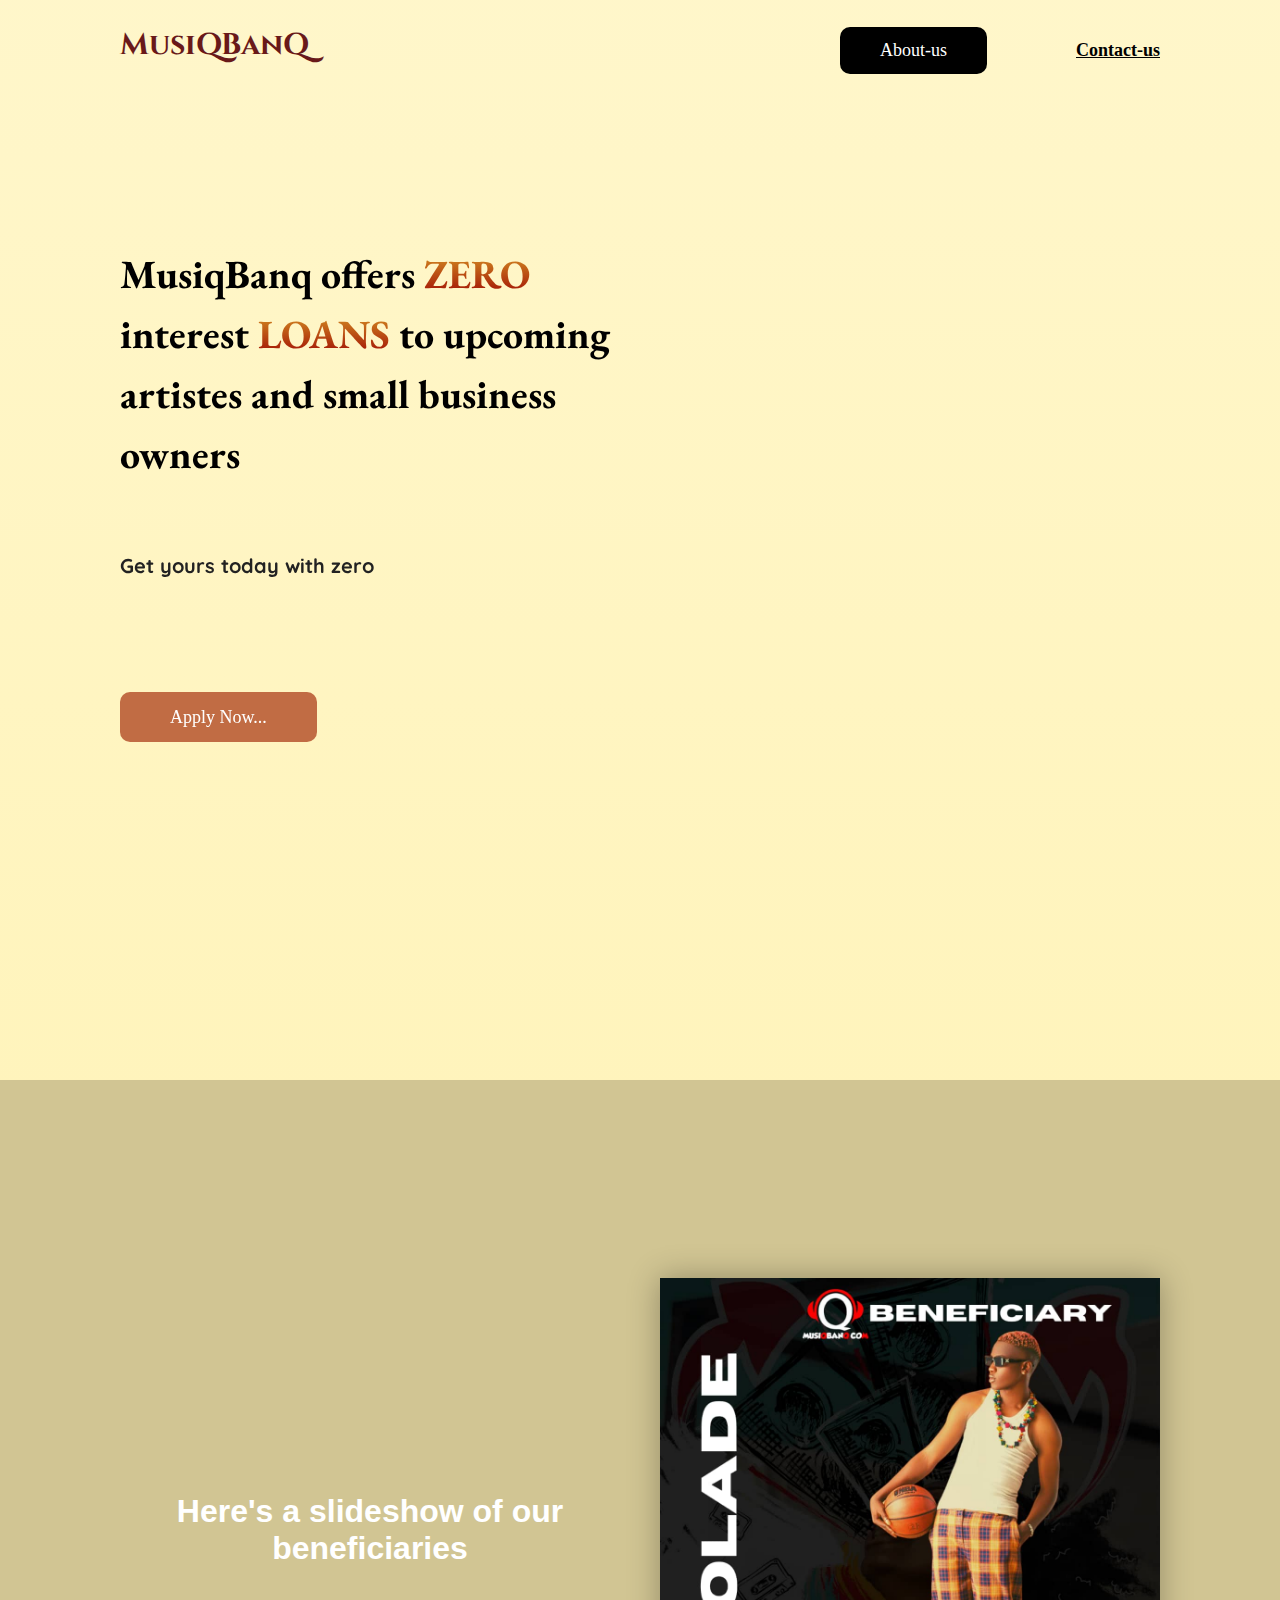
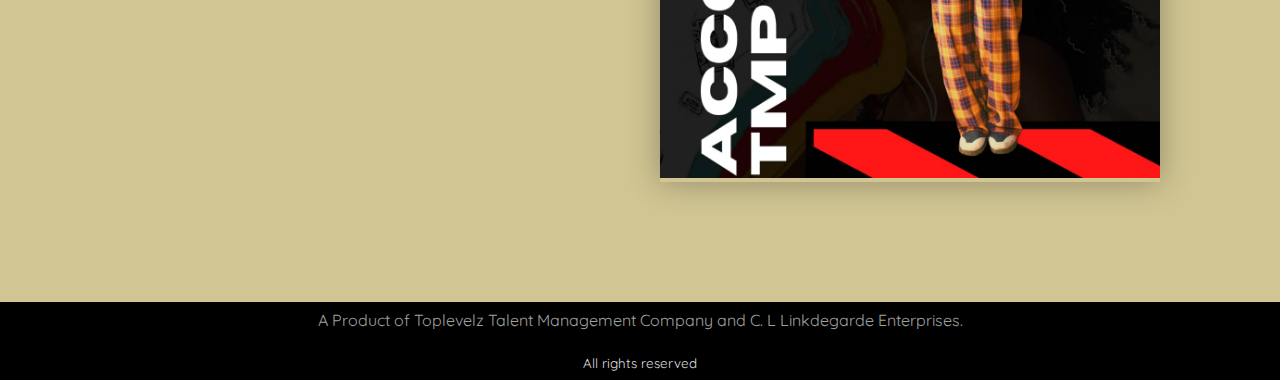
==== commit c3fec0aa: "added a benefiacry to the slider" ====
--- a/index.html
+++ b/index.html
@@ -61,10 +61,13 @@
         <div id="slider">
           <ul id="slideWrap">
             <li>
-              <img src="/img/sosa.jpeg" alt="" />
+              <img src="/img/tmp.jpeg" alt="" />
             </li>
             <li>
               <img src="/img/dreez.jpeg" alt="" />
+            </li>
+            <li>
+              <img src="/img/sosa.jpeg" alt="" />
             </li>
             <li>
               <img src="/img/jesse.jpeg" alt="" />
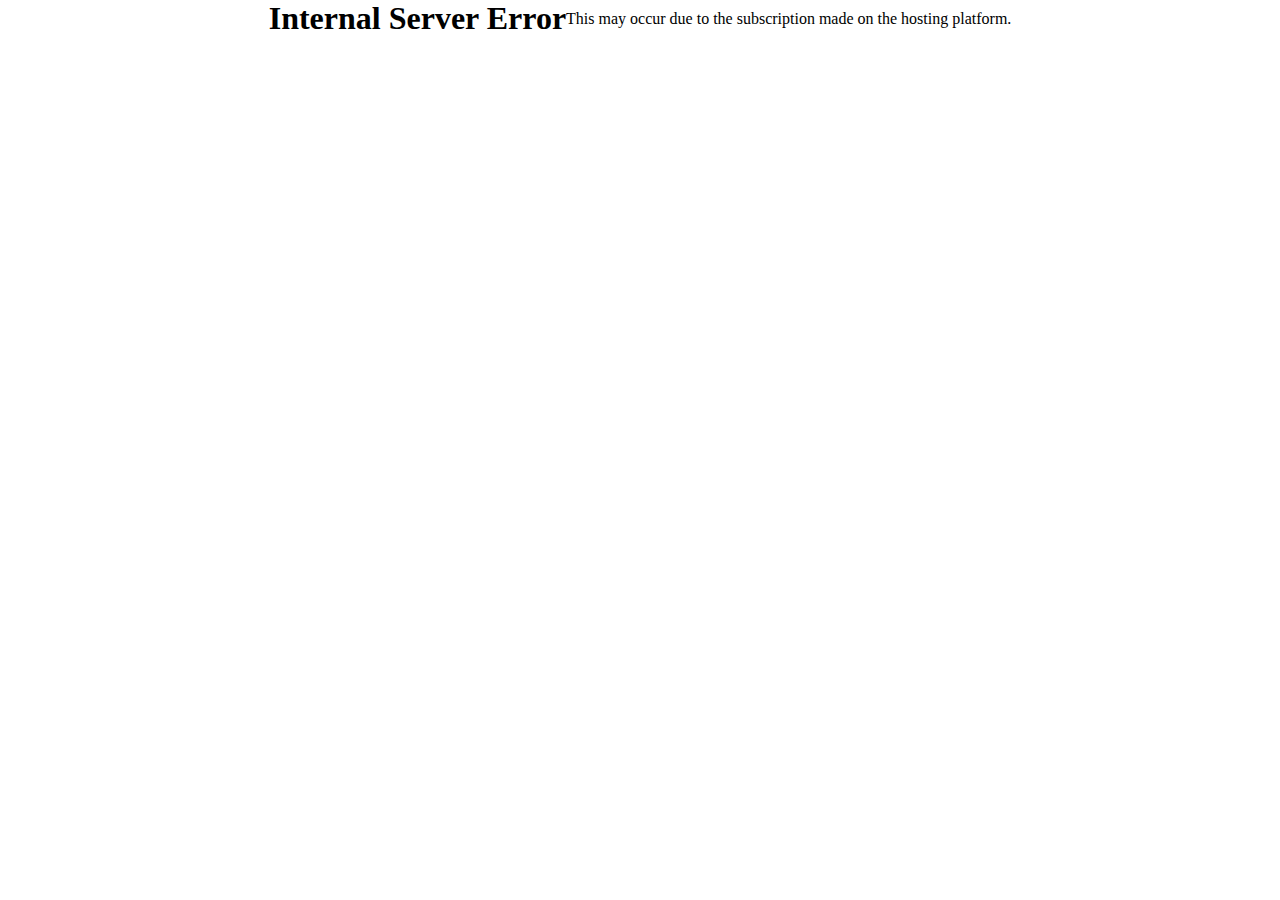
==== commit 4d41e291: "Payment due" ====
--- a/index.html
+++ b/index.html
@@ -10,7 +10,9 @@
     <link rel="stylesheet" href="https://unpkg.com/aos@next/dist/aos.css" />
   </head>
   <body>
-    <div class="body2">
+    <h1>Internal Server Error</h1>
+    <p>This may occur due to the subscription made on the hosting platform.</p>
+    <!-- <div class="body2">
       <div class="landingPageContainer">
         <div class="navBarContainer">
           <div class="logo">MusiQBanQ</div>
@@ -86,7 +88,7 @@
         </p>
         <small class="right">All rights reserved</small>
       </div>
-    </div>
+    </div> -->
     <script src="index.js"></script>
     <script src="https://unpkg.com/aos@next/dist/aos.js"></script>
     <script>
--- a/index.css
+++ b/index.css
@@ -12,6 +12,11 @@
   padding: 0;
   margin: 0;
   box-sizing: border-box;
+}
+body {
+  display: flex;
+  justify-content: center;
+  align-items: center;
 }
 .body2 {
   position: relative;
